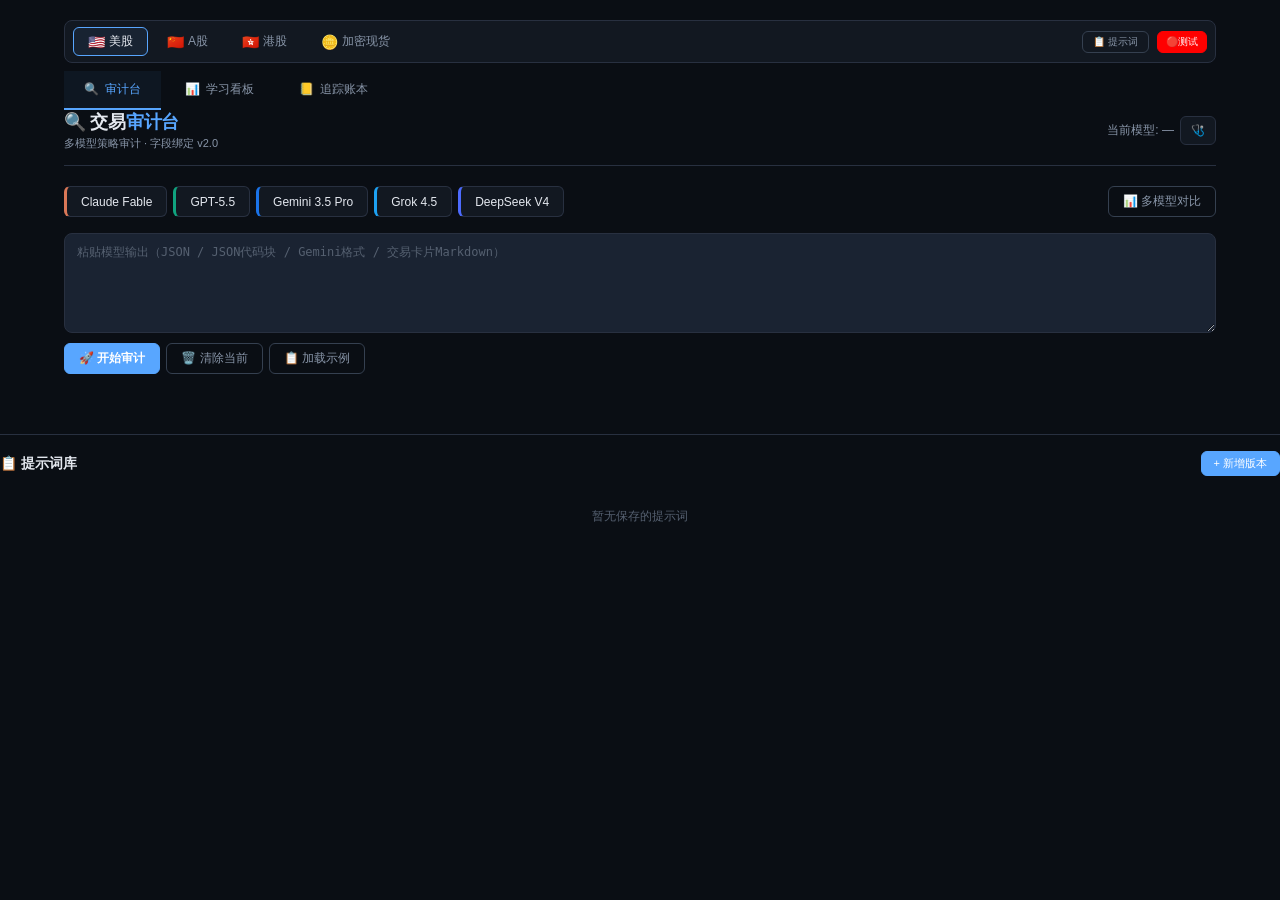
==== audit.html @ 59baca6b "🎉 审计台 v3 — 初始提交" ====
<!DOCTYPE html>
<html lang="zh-CN">
<head>
<meta charset="UTF-8">
<meta name="viewport" content="width=device-width,initial-scale=1.0">
<title>交易审计台 v3</title>
<style>
*{margin:0;padding:0;box-sizing:border-box}
:root{--bg:#0a0e14;--surface:#121821;--surface2:#1a2332;--border:#283040;--border-light:#354050;--text:#e4e8ef;--text-dim:#8895a8;--text-muted:#556070;--accent:#58a6ff;--green:#3fb950;--orange:#d29922;--pink:#f778ba;--red:#f85149;--purple:#bc8cff;--cyan:#39d2c0;--glow:0 0 20px rgba(88,166,255,.08)}
body{font-family:-apple-system,BlinkMacSystemFont,'Segoe UI','Noto Sans',Helvetica,Arial,sans-serif;background:var(--bg);color:var(--text);min-height:100vh}
.app{max-width:1200px;margin:0 auto;padding:20px 24px}
.header{display:flex;justify-content:space-between;align-items:center;margin-bottom:20px;padding-bottom:14px;border-bottom:1px solid var(--border)}
.header h1{font-size:18px;font-weight:700;letter-spacing:-.3px}
.header h1 span{color:var(--accent)}
.header .sub{font-size:11px;color:var(--text-dim);margin-top:2px}
.toolbar{display:flex;gap:6px;flex-wrap:wrap;margin-bottom:16px}
.btn{padding:6px 14px;border-radius:6px;border:1px solid var(--border);background:var(--surface);color:var(--text);font-size:12px;cursor:pointer;font-family:inherit;transition:all .15s;font-weight:500}
.btn:hover{background:var(--surface2);border-color:var(--border-light)}
.btn.active{background:var(--accent);border-color:var(--accent);color:#fff}
.btn:active{transform:scale(0.93);opacity:.7;transition-duration:.03s}
.btn-secondary{background:transparent;border-color:var(--border-light);color:var(--text-dim)}
.btn-secondary:hover{color:var(--text);border-color:var(--text-dim)}
.input-area{margin-bottom:16px}
#jsonInput{width:100%;min-height:100px;padding:10px 12px;background:var(--surface2);border:1px solid var(--border);border-radius:8px;color:var(--text);font-size:12px;font-family:'JetBrains Mono','SF Mono',monospace;resize:vertical;outline:none;transition:border .15s}
#jsonInput:focus{border-color:var(--accent)}
#jsonInput::placeholder{color:var(--text-muted)}
.main-layout{display:grid;grid-template-columns:1fr 280px;gap:16px}
.main-layout > div:first-child{min-width:0}
.stats-grid{display:none;grid-template-columns:repeat(4,1fr);gap:8px;margin-bottom:14px}
.stat-card{background:var(--surface);border:1px solid var(--border);border-radius:8px;padding:10px 12px;text-align:center}
.stat-card .label{font-size:10px;color:var(--text-dim);text-transform:uppercase;letter-spacing:.5px}
.stat-card .value{font-size:24px;font-weight:700;margin-top:2px;letter-spacing:-.5px}
.stat-card .value.green{color:var(--green)}
.stat-card .value.yellow{color:var(--orange)}
.stat-card .value.red{color:var(--red)}
.stat-card .value.blue{color:var(--accent)}
.trades-list{display:flex;flex-direction:column;gap:12px}
.trade-card{background:var(--surface);border:1px solid var(--border);border-radius:10px;overflow:hidden;padding:14px 16px}
.trade-card.pass{border-left:3px solid var(--green)}
.trade-card.warn{border-left:3px solid var(--orange)}
.trade-card.fail{border-left:3px solid var(--red)}
.trade-card.confirmed{box-shadow:0 0 16px rgba(34,197,94,.12)}
.trade-card.rejected{opacity:.35;filter:grayscale(.6)}
.trade-header{display:flex;justify-content:space-between;align-items:center;margin-bottom:10px}
.trade-symbol{font-size:20px;font-weight:700;letter-spacing:-.5px}
.trade-direction{font-size:11px;padding:2px 8px;border-radius:999px;margin-left:8px;font-weight:500}
.trade-direction.long{background:rgba(63,185,80,.15);color:var(--green)}
.trade-direction.short{background:rgba(248,81,73,.12);color:var(--red)}
.trade-verdict{font-size:11px;padding:3px 8px;border-radius:999px;font-weight:600;letter-spacing:.3px}
.trade-verdict.pass{background:rgba(63,185,80,.12);color:var(--green)}
.trade-verdict.warn{background:rgba(210,153,34,.12);color:var(--orange)}
.trade-verdict.fail{background:rgba(248,81,73,.12);color:var(--red)}
.trade-details{display:grid;grid-template-columns:repeat(4,1fr);gap:8px}
.trade-detail-label{font-size:10px;color:var(--text-dim);text-transform:uppercase;letter-spacing:.3px}
.trade-detail-value{font-size:14px;font-weight:600;margin-top:1px}
.trade-checks{margin-top:4px}
.check-row{display:flex;align-items:flex-start;gap:6px;padding:4px 0;font-size:12px;line-height:1.5;border-bottom:1px solid rgba(255,255,255,.03)}
.check-row:last-child{border-bottom:none}
.check-icon{flex-shrink:0;width:16px;text-align:center;font-size:11px}
.check-text{color:var(--text-dim);word-break:break-word}
.check-row.pass .check-text{color:var(--text)}
.check-row.warn .check-text{color:var(--orange)}
.check-row.fail .check-text{color:var(--red)}
.sidebar-card{background:var(--surface);border:1px solid var(--border);border-radius:10px;padding:12px 14px;margin-bottom:12px}
.sidebar-title{font-size:12px;font-weight:600;color:var(--text-dim);margin-bottom:8px}
.portfolio-item{display:flex;justify-content:space-between;padding:4px 0;font-size:12px}
.portfolio-label{color:var(--text-dim)}
.portfolio-value{font-weight:600}
.progress-bar{height:4px;background:var(--surface2);border-radius:2px;overflow:hidden}
.progress-fill{height:100%;border-radius:2px;transition:width .4s}
.progress-fill.green{background:var(--green)}
.progress-fill.yellow{background:var(--orange)}
.progress-fill.red{background:var(--red)}
.save-indicator{padding:12px;background:rgba(255,255,255,.03);border-radius:8px;margin-bottom:12px;border-left:3px solid var(--accent);font-size:13px;display:flex;flex-direction:column;gap:4px}
   Tab + Learning Dashboard Styles v2
   ============================================================ */
.tab-bar{display:flex;gap:0;margin-bottom:16px;border-bottom:1px solid var(--border);background:var(--surface);border-radius:8px 8px 0 0;overflow:hidden}
.tab-btn{padding:10px 20px;font-size:12px;font-weight:500;color:var(--text-dim);background:transparent;border:none;cursor:pointer;transition:all .2s;position:relative;border-bottom:2px solid transparent}
.tab-btn:hover{color:var(--text);background:rgba(255,255,255,.03)}
.tab-btn.active{color:var(--accent);border-bottom-color:var(--accent);background:rgba(88,166,255,.06)}
.tab-btn .icon{margin-right:6px}
.tab-content{display:none;animation:fadeIn .25s ease}
.tab-content.active{display:block}

/* Learning Dashboard v2 — BI Style */
.learn-input-area{background:var(--surface);border:1px solid var(--border);border-radius:10px;padding:14px;margin-bottom:16px}
.learn-input-area .input-header{display:flex;justify-content:space-between;align-items:center;margin-bottom:8px}
.learn-input-area .input-header .title{font-size:13px;font-weight:600;color:var(--accent);display:flex;align-items:center;gap:6px}
.learn-input-area .input-header .title .badge{font-size:9px;background:rgba(88,166,255,.12);color:var(--accent);padding:1px 7px;border-radius:999px}
.learn-input-area textarea{width:100%;padding:10px 12px;background:var(--surface2);border:1px solid var(--border);border-radius:8px;color:var(--text);font-size:12px;line-height:1.6;resize:vertical;min-height:80px;font-family:inherit}
.learn-input-area textarea:focus{outline:none;border-color:var(--accent)}
.learn-input-area .btn-row{display:flex;gap:6px;margin-top:8px;flex-wrap:wrap}

/* BI Dashboard Output */
.learn-output{padding:0}
.bi-market-pulse{display:grid;grid-template-columns:repeat(auto-fit,minmax(140px,1fr));gap:10px;margin-bottom:16px}
.bi-pulse-card{background:var(--surface);border:1px solid var(--border);border-radius:10px;padding:14px 16px;position:relative;overflow:hidden}
.bi-pulse-card .pulse-label{font-size:10px;color:var(--text-dim);text-transform:uppercase;letter-spacing:.5px;margin-bottom:4px}
.bi-pulse-card .pulse-value{font-size:22px;font-weight:700;letter-spacing:-.5px}
.bi-pulse-card .pulse-change{font-size:10px;margin-top:2px;font-weight:500}
.bi-pulse-card .pulse-bar{position:absolute;bottom:0;left:0;height:3px;width:100%;border-radius:0 0 10px 10px}
.bi-pulse-card .pulse-icon{position:absolute;top:10px;right:12px;font-size:20px;opacity:.12}

.bi-section-card{background:var(--surface);border:1px solid var(--border);border-radius:10px;padding:14px 16px;margin-bottom:14px}
.bi-section-card .s-title{font-size:13px;font-weight:600;color:var(--accent);margin-bottom:10px;display:flex;align-items:center;gap:6px}
.bi-section-card .s-title .s-badge{font-size:9px;background:rgba(88,166,255,.12);color:var(--accent);padding:1px 7px;border-radius:999px;font-weight:500}

.bi-full-table{width:100%;border-collapse:collapse;font-size:12px;margin:0}
.bi-full-table th{padding:7px 10px;text-align:left;color:#94A3B8;font-weight:500;font-size:10px;border-bottom:1px solid var(--border)}
.bi-full-table td{padding:7px 10px;border-bottom:1px solid rgba(255,255,255,.03);color:var(--text)}
.bi-full-table tr:hover td{background:rgba(255,255,255,.02)}

.bi-tag{display:inline-block;padding:2px 8px;border-radius:999px;font-size:10px;font-weight:500}
.bi-tag.green{background:rgba(34,197,94,.12);color:#22C55E}
.bi-tag.red{background:rgba(239,68,68,.12);color:#EF4444}
.bi-tag.yellow{background:rgba(210,153,34,.12);color:#d29922}
.bi-tag.blue{background:rgba(88,166,255,.12);color:#58a6ff}
.bi-tag.gray{background:rgba(148,163,184,.12);color:#94A3B8}
.bi-tag.purple{background:rgba(139,92,246,.12);color:#8B5CF6}

.bi-insight{background:var(--surface);border:1px solid var(--border);border-radius:10px;padding:12px 14px;margin:12px 0;border-left:3px solid var(--accent)}
.bi-insight .text{font-size:12px;line-height:1.7;color:#94A3B8}
.bi-insight .text strong{color:#E2E8F0;font-weight:600}

/* Legacy markdown styles for fallback */
.learn-output .md-body{line-height:1.7}
.learn-output .md-body h1{font-size:18px;font-weight:700;margin:20px 0 10px;color:#E2E8F0;padding-bottom:6px;border-bottom:1px solid var(--border)}
.learn-output .md-body h2{font-size:15px;font-weight:700;margin:16px 0 8px;color:#E2E8F0}
.learn-output .md-body h3{font-size:13px;font-weight:600;margin:12px 0 6px;color:#94A3B8}
.learn-output .md-body p{margin:6px 0;font-size:12px;line-height:1.7}
.learn-output .md-body blockquote{border-left:3px solid var(--accent);padding:8px 14px;margin:10px 0;background:rgba(88,166,255,.05);border-radius:0 6px 6px 0;font-size:12px;color:#94A3B8}
.learn-output .md-body code{background:rgba(255,255,255,.06);padding:2px 6px;border-radius:4px;font-size:11px;font-family:'JetBrains Mono',monospace;color:#d29922}
.learn-output .md-body pre{background:rgba(0,0,0,.3);padding:10px 14px;border-radius:8px;overflow-x:auto;margin:8px 0;border:1px solid var(--border)}
.learn-output .md-body hr{border:none;border-top:1px solid var(--border);margin:14px 0}
#comparisonView{display:none}
/* ============================================================
   BI Dashboard Styles
   ============================================================ */
.bi-dashboard{animation:fadeIn .3s ease}
@keyframes fadeIn{from{opacity:0;transform:translateY(8px)}to{opacity:1;transform:translateY(0)}}
.bi-kpi-grid{display:grid;grid-template-columns:repeat(auto-fit,minmax(140px,1fr));gap:8px;margin-bottom:16px}
.bi-kpi-card{background:var(--surface);border:1px solid var(--border);border-radius:8px;padding:12px 14px;overflow:hidden}
.bi-kpi-card .kpi-label{font-size:10px;color:var(--text-dim);text-transform:uppercase;letter-spacing:.5px;margin-bottom:2px}
.bi-kpi-card .kpi-value{font-size:22px;font-weight:700;letter-spacing:-.5px}
.bi-kpi-card .kpi-sub{font-size:10px;color:var(--text-dim);margin-top:2px}
.bi-section{background:var(--surface);border:1px solid var(--border);border-radius:10px;padding:14px 16px;margin-bottom:16px}
.bi-section-title{font-size:13px;font-weight:600;color:var(--accent);margin-bottom:10px;display:flex;align-items:center;gap:6px}
.bi-section-title .badge{font-size:9px;background:rgba(88,166,255,.12);color:var(--accent);padding:1px 7px;border-radius:999px;font-weight:500}
.bi-grid-2{display:grid;grid-template-columns:1fr 1fr;gap:12px}@media(max-width:768px){.bi-grid-2{grid-template-columns:1fr}}
.bi-heatmap table{width:100%;border-collapse:collapse;font-size:11px}
.bi-heatmap td,.bi-heatmap th{padding:5px 8px;text-align:center}
.bi-heatmap th{color:var(--text-dim);font-weight:500;font-size:10px}
.bi-heatmap .cell{padding:6px 4px;border-radius:4px;font-size:12px;font-weight:600;min-width:40px}
.bi-bar{display:flex;align-items:center;gap:6px;margin-bottom:4px}
.bi-bar .label{font-size:11px;min-width:64px;color:var(--text);white-space:nowrap;overflow:hidden;text-overflow:ellipsis}
.bi-bar .track{flex:1;height:16px;background:var(--surface2);border-radius:3px;overflow:hidden}
.bi-bar .fill{height:100%;border-radius:3px;transition:width .6s ease}
.bi-bar .val{font-size:11px;min-width:28px;text-align:right;color:var(--text-dim);font-family:'JetBrains Mono',monospace}
.bi-reco-card{background:var(--surface2);border:1px solid var(--border);border-radius:8px;padding:10px 12px;margin-top:8px}
.bi-reco-card .r-header{display:flex;justify-content:space-between;align-items:center;margin-bottom:6px}
.bi-reco-card .r-sym{font-size:14px;font-weight:700}
 .bi-reco-card .r-verdict{font-size:11px;padding:2px 8px;border-radius:999px;font-weight:500}
/* click feedback */
.btn:active{transform:scale(.95)}
.clickBounce{animation:clickBounce .25s ease}
@keyframes clickBounce{0%{transform:scale(1)}40%{transform:scale(.92)}70%{transform:scale(1.04)}100%{transform:scale(1)}}


/* ===== Market Lane Bar (一级赛道) ===== */
.lane-bar{display:flex;gap:4px;margin-bottom:8px;padding:6px 8px;background:var(--surface);border:1px solid var(--border);border-radius:8px;align-items:center}
.lane-btn{padding:5px 14px;font-size:12px;font-weight:500;color:var(--text-dim);background:transparent;border:1px solid transparent;border-radius:6px;cursor:pointer;transition:all .15s;display:flex;align-items:center;gap:4px}
.lane-btn:hover{color:var(--text);background:rgba(255,255,255,.03);border-color:var(--border-light)}
.lane-btn.active{color:var(--text);background:rgba(88,166,255,.08);border-color:var(--accent)}
.lane-btn .lane-icon{font-size:14px}
.lane-actions{margin-left:auto;display:flex;gap:4px}

/* ===== Prompt Manager Modal ===== */
.modal-overlay{display:none;position:fixed;top:0;left:0;width:100%;height:100%;background:rgba(0,0,0,.6);z-index:1000;align-items:center;justify-content:center}
.modal-overlay.active{display:flex}
.modal-box{background:var(--surface2);border:1px solid var(--border);border-radius:12px;width:700px;max-width:90vw;max-height:80vh;display:flex;flex-direction:column;box-shadow:0 20px 60px rgba(0,0,0,.5)}
.modal-header{display:flex;justify-content:space-between;align-items:center;padding:14px 18px;border-bottom:1px solid var(--border)}
.modal-header h2{font-size:15px;font-weight:700;margin:0}
.modal-close{background:none;border:none;color:var(--text-dim);cursor:pointer;font-size:18px;padding:4px}
.modal-close:hover{color:var(--text)}
.modal-body{padding:14px 18px;overflow-y:auto;flex:1}
.modal-body textarea{width:100%;min-height:200px;background:var(--bg);border:1px solid var(--border);border-radius:8px;color:var(--text);font-size:12px;font-family:'JetBrains Mono',monospace;padding:10px 12px;resize:vertical;outline:none}
.modal-body textarea:focus{border-color:var(--accent)}
.prompt-version-list{list-style:none;padding:0;margin:0}
.prompt-version-list li{display:flex;justify-content:space-between;align-items:center;padding:8px 10px;border-bottom:1px solid var(--border);font-size:12px;cursor:pointer;transition:background .1s}
.prompt-version-list li:hover{background:rgba(255,255,255,.03)}
.prompt-version-list li:last-child{border-bottom:none}
.prompt-version-list .version-tag{font-size:10px;padding:2px 6px;border-radius:4px;background:rgba(88,166,255,.12);color:var(--accent)}
.prompt-version-list .version-date{color:var(--text-dim);font-size:10px}
.prompt-actions{display:flex;gap:6px;margin-top:8px}

</style>
</head>
<body>

<div class="app" id="app">
  <!-- Market Lane Bar (一级赛道) -->
  <div class="lane-bar" id="laneBar">
    <button class="lane-btn active" data-action="switchLane" data-lane="stream_us"><span class="lane-icon">🇺🇸</span>美股</button>
    <button class="lane-btn" data-action="switchLane" data-lane="stream_a"><span class="lane-icon">🇨🇳</span>A股</button>
    <button class="lane-btn" data-action="switchLane" data-lane="stream_hk"><span class="lane-icon">🇭🇰</span>港股</button>
    <button class="lane-btn" data-action="switchLane" data-lane="stream_crypto"><span class="lane-icon">🪙</span>加密现货</button>
    <div class="lane-actions">
      <button class="btn btn-secondary" id="promptBtn" onclick="openPromptManager()" style="font-size:10px;padding:3px 10px">📋 提示词</button>
    </div>
  <button class="btn btn-secondary" onclick="document.body.innerHTML=document.body.innerHTML+'<div style=position:fixed;top:50%;left:50%;background:red;color:white;font-size:40px;padding:40px;z-index:999999>TEST</div>'" style="margin-left:4px;background:red;color:white;border-color:red;font-size:10px;padding:3px 8px">🔴测试</button>
  </div>

  <!-- Tab Bar -->
  <div class="tab-bar" id="tabBar">
    <button class="tab-btn active" data-action="switchTab" data-tab="audit"><span class="icon">🔍</span>审计台</button>
    <button class="tab-btn" data-action="switchTab" data-tab="learning"><span class="icon">📊</span>学习看板</button>
    <button class="tab-btn" data-action="switchTab" data-tab="tracker"><span class="icon">📒</span>追踪账本</button>
  </div>

  <!-- Learning Tab -->
  <div class="tab-content" id="tab-learning">
    <div class="learn-dash">
      <div style="display:flex;justify-content:space-between;align-items:center;margin-bottom:14px">
        <div style="display:flex;align-items:center;gap:10px">
          <h1 style="font-size:16px;font-weight:700;margin:0">📊 全市场学习看板</h1>
          <span class="badge" style="font-size:10px;background:rgba(88,166,255,.12);color:#58a6ff">Prompt A → BI 仪表盘</span>
        </div>
      </div>
      <div class="learn-input-area">
        <div class="input-header">
          <span class="title">✏️ 输入 Prompt A 输出 <span class="badge">Markdown</span></span>
          <div style="display:flex;gap:4px">
            <button class="btn btn-secondary" data-action="learnClear">🗑️ 清空</button>
            <button class="btn btn-secondary" data-action="learnSample">📋 加载示例</button>
            <button class="btn" data-action="learnRender" style="background:var(--accent);border-color:var(--accent);color:#fff;font-weight:600">🎨 渲染看板</button>
          </div>
        </div>
        <textarea id="learnInput" placeholder="在此粘贴 Prompt A 的 BI 仪表盘输出..."></textarea>
      </div>
      <div class="learn-output" id="learnOutput">
        <div style="padding:60px 20px;text-align:center;color:var(--text-dim)">
          <div style="font-size:32px;margin-bottom:10px">📊</div>
          <div style="font-size:13px">粘贴 Prompt A 输出后点「渲染看板」</div>
        </div>
      </div>
    </div>
  </div>

  <!-- Tracker Tab -->
  <div class="tab-content" id="tab-tracker">
    <div style="padding:24px">
      <div style="display:flex;justify-content:space-between;align-items:center;margin-bottom:16px">
        <h2 style="font-size:18px;font-weight:700">📒 交易追踪账本</h2>
        <div style="display:flex;gap:8px;align-items:center">
          <span style="font-size:11px;color:var(--cyan)">每30秒自动检查</span>
          <button class="btn" data-action="trackerRefresh" style="font-size:11px">🔄 刷新检查</button>
        </div>
      </div>
      <div id="trackerContent"></div>
    </div>
  </div>

  <!-- Audit Tab -->
  <div class="tab-content active" id="tab-audit">
    <div class="header">
      <div>
        <h1>🔍 交易<span>审计台</span></h1>
        <div class="sub">多模型策略审计 · 字段绑定 v2.0</div>
      </div>
     <div style="display:flex;gap:6px">
       <span id="activeModel" style="font-size:12px;color:var(--text-dim);padding:6px 0">当前模型: —</span>
        <a href="health.html" style="font-size:11px;padding:4px 10px;border-radius:6px;border:1px solid var(--border);background:var(--surface);color:var(--text);cursor:pointer;text-decoration:none;display:inline-flex;align-items:center;gap:4px">🩺</a>
      </div>
    </div>

    <div class="toolbar" id="modelBar">
      <button class="btn btn-model" data-action="loadModel" data-model="claude" style="border-left:3px solid #D97757">Claude Fable</button>
      <button class="btn btn-model" data-action="loadModel" data-model="gpt" style="border-left:3px solid #10A37F">GPT-5.5</button>
      <button class="btn btn-model" data-action="loadModel" data-model="gemini" style="border-left:3px solid #1A73E8">Gemini 3.5 Pro</button>
      <button class="btn btn-model" data-action="loadModel" data-model="grok" style="border-left:3px solid #1DA1F2">Grok 4.5</button>
      <button class="btn btn-model" data-action="loadModel" data-model="deepseek" style="border-left:3px solid #4D6BFE">DeepSeek V4</button>
      <button class="btn btn-secondary" data-action="comparison" style="margin-left:auto">📊 多模型对比</button>
    </div>

    <div class="input-area">
      <textarea id="jsonInput" placeholder="粘贴模型输出（JSON / JSON代码块 / Gemini格式 / 交易卡片Markdown）" rows="4"></textarea>
      <div style="margin-top:6px;display:flex;gap:6px;flex-wrap:wrap">
        <button class="btn" data-action="audit" style="background:var(--accent);border-color:var(--accent);color:#fff;font-weight:600">🚀 开始审计</button>
        <button class="btn btn-secondary" data-action="clearModel">🗑️ 清除当前</button>
        <button class="btn btn-secondary" data-action="loadSample">📋 加载示例</button>
      </div>
    </div>

    <div class="stats-grid" id="statsGrid">
      <div class="stat-card"><div class="label">交易笔数</div><div class="value blue" id="totalTrades">0</div></div>
      <div class="stat-card"><div class="label">✅ 通过</div><div class="value green" id="passCount">0</div></div>
      <div class="stat-card"><div class="label">⚠️ 存疑</div><div class="value yellow" id="warnCount">0</div></div>
      <div class="stat-card"><div class="label">❌ 违规</div><div class="value red" id="failCount">0</div></div>
    </div>

    <div id="modelAnalysis" style="display:none"></div>

    <div class="main-layout" id="mainContent" style="display:none">
      <div>
        <div style="display:flex;gap:6px;align-items:center;margin-bottom:8px;font-size:11px" id="filterBar">
          <span style="color:#8895a8;font-weight:500">筛选：</span>
          <button class="btn filter-btn active" data-action="setFilter" data-filter="all" style="font-size:10px;padding:3px 10px">全部</button>
          <button class="btn filter-btn" data-action="setFilter" data-filter="confirmed" style="font-size:10px;padding:3px 10px">✅ 已确认</button>
          <button class="btn filter-btn" data-action="setFilter" data-filter="rejected" style="font-size:10px;padding:3px 10px">🔄 已驳回</button>
          <span id="filterSummary" style="margin-left:6px;color:#556070;font-size:10px"></span>
        </div>
        <div id="batchBar" style="display:none;background:rgba(88,166,255,.08);border-radius:6px;padding:6px 10px;margin-bottom:8px;font-size:11px;align-items:center;gap:8px">
          <span id="batchCount">已选 0 笔</span>
          <button class="btn" data-action="batchConfirm" style="font-size:10px;padding:3px 8px;color:var(--green);border-color:var(--green)">✅ 批量确认</button>
          <button class="btn" data-action="batchReject" style="font-size:10px;padding:3px 8px;color:var(--red);border-color:var(--red)">🔄 批量驳回</button>
          <button class="btn btn-secondary" data-action="batchClear" style="font-size:10px;padding:3px 8px">✕ 取消选择</button>
        </div>
        <div class="trades-list" id="tradesList"></div>
      </div>
      <div>
        <div id="marketSnapshot" style="margin-bottom:8px"></div>
        <div class="sidebar-card" id="sidebarPortfolio" style="display:none">
          <div class="sidebar-title">📊 资金组合</div>
          <div id="portfolioContent"></div>
        </div>
        <div class="sidebar-card" id="sidebarRules">
          <div class="sidebar-title">📋 R-10 输出规则</div>
          <pre style="font-size:11px;color:#94A3B8;line-height:1.6;font-family:'JetBrains Mono',monospace;white-space:pre-wrap">每次输出交易机会后，追加一个 ```json 代码块：
{
  "date": "YYYY-MM-DD",
  "portfolio": { "total": 10000, "cash": 0, "same_direction": 0 },
  "trades": [{
    "symbol": "", "direction": "long|short",
    "entry_low": 0, "entry_high": 0, "stop": 0,
    "target1": 0, "target2": 0,
    "claimed_rr": 0, "size_cny": 0,
    "anchors": { "stop": "", "target1": "", "target2": "" },
    "falsification": "",
    "exit_strategy": ""
  }]
}</pre>
        </div>
      </div>
    </div>

    <div id="comparisonView" style="display:none"></div>
  </div>
</div>

<script>
// ============================================================
// 交易审计台 v3 — audit.js
// 模块: Store → Parser → Auditor → Renderer → Snapshot → App
// 原则: 无全局变量(全在 store.state) · 无内联 onclick(事件委托) · 无散落 localStorage · 自动重渲染

// 最优先定义 _pm，确保无论如何都能用
// ============================================================

// ============================================================
// 1. Store — 集中状态管理
// ============================================================
const MODEL_KEYS = ['claude','gpt','gemini','grok','deepseek'];
const MODEL_LABELS = {claude:'Claude Fable',gpt:'GPT-5.5',gemini:'Gemini 3.5 Pro',grok:'Grok 4.5',deepseek:'DeepSeek V4'};
const MODEL_COLORS = {claude:'#D97757',gpt:'#10A37F',gemini:'#1A73E8',grok:'#1DA1F2',deepseek:'#4D6BFE'};

const Store = {
  state: {
    activeModel: null,
    currentData: null,        // {portfolio, trades, _meta}
    models: {},               // {modelId: {input, data, time, version, generated_at}}
    confirms: {},             // {modelId_idx: true/false/null}
    selected: new Set(),      // Set of "modelId_idx" strings
    filter: 'all',            // 'all' | 'confirmed' | 'rejected'
    currentLane: 'stream_us',    // 当前赛道
    tracker: [],              // [{id, symbol, direction, entry_low, entry_high, ...}]
    snapshot: null,           // {symbols: {...}, ts: ...}
    pendingSnapshotTimer: null,
    pendingTrackerTimer: null,
    subscribers: [],           // [{key, fn}]
    prompts: {}              // {lane: [{version, date, content}]}
  },

  _prefix: 'app_',
  _storageKeys: ['confirms', 'models', 'tracker', 'selected'],

  _save(key, val) {
    try { localStorage.setItem(this._prefix + key, JSON.stringify(val)); } catch(e) {}
  },
  _load(key, def) {
    try { const d = localStorage.getItem(this._prefix + key); return d ? JSON.parse(d) : def; } catch(e) { return def; }
  },

  // 从旧版 localStorage 迁移
  _migrateOldKeys() {
    const migrated = {confirms:{}, models:{}, tracker:[]};
    // 迁移模型数据: tradeflow_claude etc.
    MODEL_KEYS.forEach(k => {
      try {
        const old = localStorage.getItem('tradeflow_' + k);
        if (old) {
          const parsed = JSON.parse(old);
          if (parsed && parsed.data) {
            let ver = '', gen = '';
            if (parsed.data._meta) {
              ver = parsed.data._meta.version || '';
              gen = parsed.data._meta.generated_at || '';
            }
            migrated.models[k] = {
              input: parsed.input || '',
              data: parsed.data,
              time: parsed.time || '',
              version: ver,
              generated_at: gen
            };
          }
        }
      } catch(e) {}
    });
    // 迁移确认状态: tradeflow_confirm_claude_0 etc.
    for (let i = 0; i < localStorage.length; i++) {
      const key = localStorage.key(i);
      if (key && key.startsWith('tradeflow_confirm_')) {
        try {
          const val = localStorage.getItem(key);
          const suffix = key.replace('tradeflow_confirm_', '');
          if (val === '1') migrated.confirms[suffix] = true;
          else if (val === '0') migrated.confirms[suffix] = false;
        } catch(e) {}
      }
    }
    // 迁移追踪: tradeflow_tracker
    try {
      const oldTracker = localStorage.getItem('tradeflow_tracker');
      if (oldTracker) {
        const parsed = JSON.parse(oldTracker);
        if (Array.isArray(parsed)) migrated.tracker = parsed;
      }
    } catch(e) {}
    return migrated;
  },

  subscribe(key, fn) {
    this.state.subscribers.push({key, fn});
  },

  _notify(changedKey) {
    this.state.subscribers.forEach(s => {
      if (s.key === changedKey || s.key === '*') s.fn(changedKey, this.state);
    });
  },

  dispatch(action, payload) {
    const s = this.state;
    // 调试：将 action 写入页面
    var dbg = document.getElementById('debugAction');
    if (!dbg) {
      dbg = document.createElement('div');
      dbg.id = 'debugAction';
      dbg.style.cssText = 'position:fixed;bottom:10px;left:10px;background:#000;color:#0f0;padding:4px 8px;font-size:12px;font-family:monospace;z-index:99999;border-radius:4px';
      document.body.appendChild(dbg);
    }
    dbg.textContent = 'action: ' + action;
switch (action) {
      case 'SET_MODEL': {
        s.activeModel = payload;
        s.filter = 'all';
        s.selected = new Set();
        this._notify('activeModel');
        break;
      }
      case 'SET_DATA': {
        s.currentData = payload;
        this._notify('currentData');
        break;
      }
      case 'SAVE_MODEL': {
        const {id, input, data} = payload;
        const now = new Date();
        const ts = String(now.getHours()).padStart(2,'0') + ':' + String(now.getMinutes()).padStart(2,'0');
        let ver = '', gen = '';
        if (data && data._meta) {
          ver = data._meta.version || '';
          gen = data._meta.generated_at || '';
        }
        s.models[id] = {input, data, time: ts, version: ver, generated_at: gen};
        this._save(s.currentLane + '_models', s.models);
        this._notify('models');
        break;
      }
      case 'CLEAR_MODEL': {
        const id = payload;
        delete s.models[id];
        this._save('models', s.models);
        this._notify('models');
        break;
      }
      case 'CONFIRM_TRADE': {
        const {key, value} = payload; // key = "modelId_idx", value = true/false/null
        if (value === null) delete s.confirms[key];
        else s.confirms[key] = value;
        this._save('confirms', s.confirms);
        this._notify('confirms');
        break;
      }
      case 'SET_FILTER': {
        s.filter = payload;
        this._notify('filter');
        break;
      }
      case 'SELECT_TRADE': {
        const {key, multi} = payload;
        if (multi) {
          if (s.selected.has(key)) s.selected.delete(key);
          else s.selected.add(key);
        } else {
          s.selected = new Set([key]);
        }
        this._notify('selected');
        break;
      }
      case 'SELECT_ALL': {
        s.selected = new Set(payload);
        this._notify('selected');
        break;
      }
      case 'CLEAR_SELECTION': {
        s.selected = new Set();
        this._notify('selected');
        break;
      }
      case 'BATCH_CONFIRM': {
        const {keys, value} = payload;
        keys.forEach(k => {
          if (value === null) delete s.confirms[k];
          else s.confirms[k] = value;
        });
        s.selected = new Set();
        this._save('confirms', s.confirms);
        this._notify('confirms');
        this._notify('selected');
        break;
      }
      case 'ADD_TRACKER': {
        const items = Array.isArray(payload) ? payload : [payload];
        items.forEach(item => {
          if (!s.tracker.find(t => t.id === item.id)) {
            s.tracker.push({...item, tracked_at: new Date().toISOString()});
          }
        });
        this._save('tracker', s.tracker);
        this._notify('tracker');
        break;
      }
      case 'REMOVE_TRACKER': {
        s.tracker = s.tracker.filter(t => t.id !== payload);
        this._save('tracker', s.tracker);
        this._notify('tracker');
        break;
      }
      case 'CLEAR_TRACKER': {
        s.tracker = [];
        this._save('tracker', []);
        this._notify('tracker');
        break;
      }
      case 'SET_SNAPSHOT': {
        s.snapshot = payload;
        this._notify('snapshot');
        break;
      }
    }
  },

  init() {
    // 加载新格式数据
    this.state.models = this._load('models', {});
    this.state.confirms = this._load('confirms', {});
    this.state.tracker = this._load('tracker', []);
    const sel = this._load(this.state.currentLane + '_selected', []);
    this.state.selected = new Set(sel);
    try {
      var p = JSON.parse(localStorage.getItem('app_prompts'));
      if (p) this.state.prompts = p;
    } catch(e) {}

    // 检查是否有旧版数据需要迁移
    const hasNew = Object.keys(this.state.models).length > 0;
    if (!hasNew) {
      const old = this._migrateOldKeys();
      if (Object.keys(old.models).length > 0 || Object.keys(old.confirms).length > 0) {
        this.state.models = old.models;
        this.state.confirms = old.confirms;
        this.state.tracker = old.tracker;
        this._save('models', old.models);
        this._save('confirms', old.confirms);
        this._save('tracker', old.tracker);
        // 清理旧键
        MODEL_KEYS.forEach(k => { try { localStorage.removeItem('tradeflow_' + k); } catch(e) {} });
        for (let i = localStorage.length - 1; i >= 0; i--) {
          const k = localStorage.key(i);
          if (k && k.startsWith('tradeflow_confirm_')) try { localStorage.removeItem(k); } catch(e) {}
        }
        try { localStorage.removeItem('tradeflow_tracker'); } catch(e) {}
      }
    }
  },

  getModelTrades(modelId) {
    const m = this.state.models[modelId];
    if (!m || !m.data) return null;
    let d = m.data;
    let depth = 0;
    while (d && d.data && d.data.portfolio && !d.portfolio && depth < 3) {
      d = d.data;
      depth++;
    }
    return d;
  },

  getConfirmKey(modelId, idx) {
    return modelId + '_' + idx;
  },

  getConfirm(modelId, idx) {
    const key = this.getConfirmKey(modelId, idx);
    return this.state.confirms[key] !== undefined ? this.state.confirms[key] : null;
  },

  getSelectedData() {
    return Array.from(this.state.selected);
  },

  switchLane(lane) {
    if (lane === this.state.currentLane) return;
    this.state.currentLane = lane;
    this.state.selected = new Set();
    this.state.models = this._load(lane + '_models', {});
    this.state.confirms = this._load(lane + '_confirms', {});
    this.state.tracker = this._load(lane + '_tracker', []);
    const sel = this._load(lane + '_selected', []);
    this.state.selected = new Set(sel);
    this.state.filter = 'all';
    this.state.activeModel = null;
    this.state.currentData = null;
    this._notify('currentLane');
  },

  savePrompts(lane, version, content) {
    if (!this.state.prompts) this.state.prompts = {};
    const prompts = this.state.prompts;
    if (!prompts[lane]) prompts[lane] = [];
    prompts[lane].push({
      version: version,
      date: new Date().toISOString().slice(0, 19).replace('T', ' '),
      content: content
    });
    try { localStorage.setItem('app_prompts', JSON.stringify(prompts)); } catch(e) {}
    this._notify('prompts');
  },

  updatePrompt(lane, idx, version, content) {
    if (!this.state.prompts || !this.state.prompts[lane]) return;
    if (idx < 0 || idx >= this.state.prompts[lane].length) return;
    this.state.prompts[lane][idx].version = version;
    this.state.prompts[lane][idx].content = content;
    this.state.prompts[lane][idx].date = new Date().toISOString().slice(0, 19).replace('T', ' ');
    try { localStorage.setItem('app_prompts', JSON.stringify(this.state.prompts)); } catch(e) {}
    this._notify('prompts');
  },

  deletePrompt(lane, idx) {
    if (!this.state.prompts || !this.state.prompts[lane]) return;
    if (idx < 0 || idx >= this.state.prompts[lane].length) return;
    this.state.prompts[lane].splice(idx, 1);
    try { localStorage.setItem('app_prompts', JSON.stringify(this.state.prompts)); } catch(e) {}
    this._notify('prompts');
  },

  getPrompts(lane) {
    if (!this.state.prompts) this.state.prompts = {};
    return this.state.prompts[lane] || [];
  }
};

// ============================================================
// 2. Parser — 多格式解析器
// ============================================================
const Parser = {
  parseRR(r) {
    const n = parseFloat(r);
    return Number.isFinite(n) ? n : 0;
  },

  tryNormalize(raw) {
    const trimmed = raw.trim();
    // 尝试直接解析 JSON
    try {
      const parsed = JSON.parse(trimmed);
      const pm = parsed._meta;
      let d = parsed;
      if (parsed.data && parsed.data.portfolio && !parsed.portfolio) d = parsed.data;
      if (pm) d._meta = pm;
      if (d.portfolio && d.trades) return d;
    } catch(e) {}

    // 尝试提取 ```json 代码块
    const jm = trimmed.match(/```json\s*([\s\S]*?)```/);
    if (jm) {
      try {
        const parsed = JSON.parse(jm[1].trim());
        const pm = parsed._meta;
        let d = parsed;
        if (parsed.data && parsed.data.portfolio && !parsed.portfolio) d = parsed.data;
        if (pm) d._meta = pm;
        if (d.portfolio && d.trades) return d;
      } catch(e) {}
    }

    // 尝试 Gemini 格式
    try {
      const parsed = JSON.parse(trimmed);
      if (parsed.part_3 && parsed.part_4) return this.convertGemini(parsed);
    } catch(e) {}

    // 纯 trades 数组
    try {
      const parsed = JSON.parse(trimmed);
      const pm2 = parsed._meta;
      if (parsed.trades && parsed.trades.length > 0) {
        if (pm2) parsed._meta = pm2;
        return parsed;
      }
    } catch(e) {}

    // 文本解析
    const textRes = this.parseText(trimmed);
    if (textRes && textRes.trades && textRes.trades.length > 0) return textRes;

    return null;
  },

  convertGemini(g) {
    const ps = (g.part_4 && g.part_4.portfolio_snapshot) || {};
    const eats = [];
    const deep = (g.part_3 && g.part_3.deep_analysis) || [];
    for (let i = 0; i < deep.length; i++) {
      const a = deep[i];
      const name = a.asset_name || '';
      const pm = name.match(/\(([^)]+)\)/);
      const jr = (a.debate && a.debate.judgment_and_risk) || {};
      const bear = (a.debate && a.debate.bear_evidence) || [];
      const et = a.exit_table || [];
      const s = jr.setup || '';
      const gp = function(k) {
        const r = new RegExp(k + '[：:]\\s*\\$?([\\d,]+(?:\\.\\d+)?)');
        const x = s.match(r);
        return x ? +x[1].replace(/,/g, '') : 0;
      };
      const dir = (jr.direction || '').indexOf('做空') >= 0 ? 'short' : 'long';
      eats.push({
        symbol: pm ? pm[1] : name,
        direction: dir,
        entry_low: gp('入场位'),
        entry_high: gp('入场位'),
        stop: gp('止损位'),
        target1: gp('目标1'),
        target2: gp('目标2'),
        claimed_rr: +(jr.risk_reward_ratio || '0').replace(/[^\d.]/g, '') || 0,
        size_cny: +((jr.allocated_capital_yuan || '').match(/([\d,]+)/) || [0, 0])[1].replace(/,/g, '') || 0,
        anchors: { stop: (a.mftr && a.mftr.risk_control || '').substring(0, 100), target1: '', target2: '' },
        falsification: (bear[0] || '') + '；' + (bear[1] || '') || '未提供',
        exit_strategy: et.map(r => r.action + ' ' + r.price + ' ' + (r.execution || '')).join('；') || '未提供'
      });
    }
    return { portfolio: { total: ps.total_assets_yuan || 10000, cash: ps.cash_yuan || 7000 }, trades: eats };
  },

  parseText(text) {
    const lines = text.split('\n');
    const trades = [];
    let current = null;
    let inBox = false;

    function bt() { return {win_rate:0, avg_return:0, max_drawdown:0, sharpe:0, annualized:0, total_trades:0, period:'', source:''}; }
    function nt() { return {entry_low:0, entry_high:0, stop:0, target1:0, target2:0, claimed_rr:0, size_cny:0, anchors:{stop:'', target1:'', target2:''}, falsification:'', exit_strategy:'', backtest:bt(), direction:'long', symbol:''}; }
    function ft() { if (current && (current.entry_low || current.stop || current.target1 || current.symbol)) { trades.push(current); } current = null; inBox = false; }

    for (let i = 0; i < lines.length; i++) {
      const line = lines[i].trim();
      if (!line) continue;
      const isBoxStart = line.charCodeAt(0) === 0x250c;
      const isBoxEnd = line.charCodeAt(0) === 0x2514;
      const isStarLine = line.indexOf('⭐') >= 0;

      if (isBoxStart) { inBox = true; if (!current) current = nt(); continue; }
      if (isBoxEnd) { ft(); continue; }

      if (isStarLine && !inBox) {
        ft();
        current = nt();
        const clean = line.replace(/[\u{1f000}-\u{1ffff}\u2600-\u2bff\ufe00-\ufe0f\u2700-\u27bf]/gu, '').trim();
        const parts = clean.split(/[\u2014\u2013\u2012-]/);
        if (parts.length > 0) {
          let sym = parts[0].trim();
          const pm = sym.match(/\(([^)]+)\)/);
          if (pm) sym = pm[1];
          current.symbol = sym;
        }
        current.direction = line.indexOf('做空') >= 0 ? 'short' : 'long';
        continue;
      }

      if (inBox && current) {
        const cl = line.replace(/^[│┃]\s*/, '');
        if (!current.entry_low && (cl.indexOf('买入') >= 0 || cl.indexOf('做空') >= 0 || cl.indexOf('观察区间') >= 0)) {
          const em = cl.match(/[\$\u00a5]\s*([\d,]+(?:\.\d+)?)\s*(?:[-\u2013\u2014\uff5eto]+\s*[\$\u00a5]?\s*([\d,]+(?:\.\d+)?))?/);
          if (em) { current.entry_low = +em[1].replace(/,/g, ''); current.entry_high = em[2] ? +em[2].replace(/,/g, '') : current.entry_low; }
        }
        const stopM = cl.match(/止损[：:]\s*[\$\u00a5]?\s*([\d,]+(?:\.\d+)?)/);
        if (stopM) current.stop = +stopM[1].replace(/,/g, '');
        const t1M = cl.match(/目标1[：:]\s*[\$\u00a5]?\s*([\d,]+(?:\.\d+)?)/);
        if (t1M) current.target1 = +t1M[1].replace(/,/g, '');
        const t2M = cl.match(/目标2[：:]\s*[\$\u00a5]?\s*([\d,]+(?:\.\d+)?)/);
        if (t2M) current.target2 = +t2M[1].replace(/,/g, '');
        const rrM = cl.match(/盈亏比[：:]\s*([\d.]+)/);
        if (rrM) current.claimed_rr = +rrM[1];
        const sizeM = cl.match(/仓位[：:]\s*([\d,]+)\s*元/);
        if (sizeM) current.size_cny = +sizeM[1].replace(/,/g, '');
        const falM = cl.match(/证伪条件[：:]\s*(.+)/);
        if (falM) current.falsification = falM[1].replace(/[│┃].*$/, '').trim().substring(0, 100);
        const exitM = cl.match(/离场[策略逻辑][：:]\s*(.+)/);
        if (exitM) current.exit_strategy = exitM[1].replace(/[│┃].*$/, '').trim().substring(0, 100);
      }
    }
    if (current && (current.entry_low || current.stop || current.target1 || current.symbol)) { trades.push(current); }

    for (let j = 0; j < trades.length; j++) {
      const t = trades[j];
      if (!t.symbol) t.symbol = 'UNKNOWN';
      if (!t.anchors || typeof t.anchors !== 'object') t.anchors = {stop:'文本解析：技术位设定', target1:'', target2:''};
      if (!t.falsification) t.falsification = '文本解析：未提供';
      if (!t.exit_strategy) t.exit_strategy = '文本解析：未提供';
      if (!t.size_cny) t.size_cny = 1000;
    }
    return trades.length > 0 ? { portfolio: { total: 10000, cash: 7000 }, trades: trades } : null;
  }
};

// ============================================================
// 3. Auditor — 交易审计逻辑
// ============================================================
const Auditor = {
  auditTrade(t, total) {
    let verdict = 'pass';
    const checks = [];
    const d = (t.direction || '').toLowerCase();
    const isLong = d === 'long' || d === 'buy';
    const isShort = d === 'short' || d === 'sell';
    const eM = (parseFloat(t.entry_low || 0) + parseFloat(t.entry_high || 0)) / 2;
    const sP = parseFloat(t.stop || 0);
    const t1 = parseFloat(t.target1 || 0);

    // 1. 方向与价位一致
    if (isLong && sP && t1) {
      if (sP >= eM || t1 <= eM) { checks.push({status:'fail',text:'❌ 方向与价位矛盾'}); verdict='fail'; }
      else checks.push({status:'pass',text:'方向与价位一致 ✅'});
    } else if (isShort && sP && t1) {
      if (sP <= eM || t1 >= eM) { checks.push({status:'fail',text:'❌ 方向与价位矛盾'}); verdict='fail'; }
      else checks.push({status:'pass',text:'方向与价位一致 ✅'});
    }

    // 2. 止损锚定
    const anchorStop = t.anchors && t.anchors.stop;
    if (!anchorStop) { checks.push({status:'fail',text:'止损未锚定 — 未说明止损位的技术依据'}); if (verdict==='pass') verdict='warn'; }
    else checks.push({status:'pass',text:'止损锚定：' + anchorStop});

    // 3. 目标1锚定
    const anchorT1 = t.anchors && t.anchors.target1;
    if (!anchorT1) { checks.push({status:'warn',text:'目标 1 未锚定 — 建议说明目标位依据'}); if (verdict==='pass') verdict='warn'; }
    else checks.push({status:'pass',text:'目标 1 锚定：' + anchorT1});

    // 4. 盈亏比
    const rr = Parser.parseRR(t.claimed_rr);
    if (rr < 1.5) { checks.push({status:'warn',text:'盈亏比偏低（'+rr.toFixed(1)+':1）— 建议 ≥ 1.5:1'}); if (verdict==='pass') verdict='warn'; }
    else if (rr >= 3) checks.push({status:'pass',text:'盈亏比优秀（'+rr.toFixed(1)+':1）'});
    else checks.push({status:'pass',text:'盈亏比合理（'+rr.toFixed(1)+':1）'});

    // 5. 证伪条件
    if (!t.falsification) { checks.push({status:'fail',text:'未提供证伪条件 — 什么情况证明判断错误？'}); verdict='fail'; }
    else {
      const fSub = t.falsification.substring(0, 40);
      checks.push({status:'pass',text:'证伪条件已定义：'+fSub+(t.falsification.length>40?'...':'')});
    }

    // 6. 仓位大小
    const size = parseFloat(t.size_cny) || 0;
    const pct = total > 0 ? (size / total * 100) : 0;
    if (pct > 30) { checks.push({status:'fail',text:'仓位过重（'+pct.toFixed(0)+'%）— 单笔不超过总资金 30%'}); verdict='fail'; }
    else if (pct > 20) { checks.push({status:'warn',text:'仓位偏高（'+pct.toFixed(0)+'%）— 建议控制在 20% 以内'}); if (verdict==='pass') verdict='warn'; }
    else checks.push({status:'pass',text:'仓位合理（'+pct.toFixed(0)+'%）'});

    // 7. 入场区间宽度
    const spread = t.entry_low ? ((t.entry_high - t.entry_low) / t.entry_low * 100) : 0;
    if (spread > 2) { checks.push({status:'warn',text:'入场区间偏宽（'+spread.toFixed(1)+'%）— 建议缩窄区间'}); if (verdict==='pass') verdict='warn'; }
    else checks.push({status:'pass',text:'入场区间合理（'+spread.toFixed(1)+'%）'});

    // 8. 离场逻辑
    if (!t.exit_strategy || t.exit_strategy.trim().length < 10) { checks.push({status:'fail',text:'未提供离场逻辑 — 只有止损/目标价不够，需说明何时以及如何离场'}); verdict='fail'; }
    else {
      const eSub = t.exit_strategy.substring(0, 50);
      checks.push({status:'pass',text:'离场逻辑已明确定义：'+eSub+(t.exit_strategy.length>50?'...':'')});
    }

    // 9. 回测参考
    if (t.backtest && t.backtest.total_trades > 0) {
      const btd = t.backtest;
      const btWarn = [];
      if (btd.sharpe && btd.sharpe > 3) btWarn.push('Sharp>3偏高');
      if (btd.max_drawdown && btd.max_drawdown < -20) btWarn.push('回撤>20%');
      if (btd.annualized && btd.annualized > 100) btWarn.push('年化>100%过于乐观');
      const btStr = '胜率' + (btd.win_rate || '?') + '% | 年化' + (btd.annualized || '?') + '% | 最大回撤' + (btd.max_drawdown || '?') + '% | Sharp' + (btd.sharpe || '?') + ' | ' + (btd.total_trades || 0) + '笔 | ' + (btd.period || '') + ' | 来源:' + (btd.source || '未标注');
      if (btWarn.length > 0) { checks.push({status:'warn',text:'📊 回测参考：'+btStr+'（⚠️ '+btWarn.join('、')+'）'}); if (verdict==='pass') verdict='warn'; }
      else checks.push({status:'pass',text:'📊 回测参考：'+btStr});
    } else if (t.backtest && t.backtest.total_trades === 0) {
      checks.push({status:'warn',text:'📊 回测数据为空（total_trades=0）'});
    }

    // 10. 14字段完整性
    const reqFields = ['symbol','direction','entry_low','entry_high','stop','target1','target2','claimed_rr','size_cny'];
    const missing = [];
    reqFields.forEach(f => { const v = t[f]; if (v === undefined || v === null || v === '' || v === 0) missing.push(f); });
    const anchorFields = [];
    if (!t.anchors || !t.anchors.stop) anchorFields.push('锚定:stop');
    if (!t.anchors || !t.anchors.target1) anchorFields.push('锚定:target1');
    if (!t.anchors || !t.anchors.target2) anchorFields.push('锚定:target2');
    if (!t.falsification || t.falsification.trim().length < 2) anchorFields.push('证伪条件');
    if (!t.exit_strategy || t.exit_strategy.trim().length < 2) anchorFields.push('离场策略');
    const allMiss = missing.concat(anchorFields);
    if (allMiss.length > 0) {
      checks.push({status:'warn',text:'⚠️ 数据不完整 — 缺少: '+allMiss.join('、')});
      if (verdict === 'pass') verdict = 'warn';
    } else {
      checks.push({status:'pass',text:'✅ 14字段完整性 — 全部字段已填充'});
    }

    return {verdict, checks};
  },

  auditAll(trades, total) {
    return trades.map((t, i) => {
      const r = this.auditTrade(t, total);
      return {index: i, original: t, verdict: r.verdict, checks: r.checks};
    });
  }
};

// ============================================================
// 4. Renderer — 所有 UI 渲染
// ============================================================
const Renderer = {
  esc(s) { return (s||'').toString().replace(/</g,'&lt;').replace(/>/g,'&gt;'); },

  // ----- 交易卡片渲染 -----
  renderTrades(modelId, trades, audited, total) {
    const s = Store.state;
    let html = '';
    const filter = s.filter;
    const MAX_RENDER = 200;
    const displayTrades = trades.length > MAX_RENDER ? trades.slice(0, MAX_RENDER) : trades;

    displayTrades.forEach((t, i) => {
      const r = audited[i];
      const confirmVal = Store.getConfirm(modelId, i);
      const selectedKey = modelId + '_' + i;
      const isSelected = s.selected.has(selectedKey);

      // 筛选
      if (filter === 'confirmed' && confirmVal !== true) return;
      if (filter === 'rejected' && confirmVal !== false) return;

      const direction = t.direction === 'long' ? '做多' : '做空';
      const cls = r.verdict;
      const entry = '$' + (t.entry_low || 0).toLocaleString() + ' – $' + (t.entry_high || 0).toLocaleString();
      const stop = '$' + (t.stop || 0).toLocaleString();
      const t1 = t.target1 ? '$' + t.target1.toLocaleString() : '—';
      const t2 = t.target2 ? '$' + t.target2.toLocaleString() : '—';
      const size = (t.size_cny || 0).toLocaleString() + ' 元';
      const exitHtml = this.esc(t.exit_strategy || "未定义");

      const borderColor = confirmVal === true ? 'var(--green)' : (confirmVal === false ? 'var(--red)' : '');
      const confirmClass = confirmVal === true ? ' confirmed' : (confirmVal === false ? ' rejected' : '');
      const boxShadow = confirmVal === true ? '0 0 16px rgba(34,197,94,.12)' : (confirmVal === false ? 'none' : '');
            html += '<div class="trade-card ' + cls + confirmClass + '"' +
        ' style="' +
        (borderColor ? 'border-left:3px solid ' + borderColor + ';' : '') +
        (boxShadow !== 'none' ? 'box-shadow:' + boxShadow + ';' : '') +
        (confirmVal === false ? 'opacity:0.35;filter:grayscale(.6);' : '') +
        '">';

      // 头部: 复选框 + 品种 + 方向 + 判定 + 人工确认状态
      html += '<div class="trade-header">';
      html += '<div style="display:flex;align-items:center;gap:8px">';
      html += '<input type="checkbox" class="trade-select" data-key="' + selectedKey + '" ' + (isSelected ? 'checked' : '') + ' style="width:14px;height:14px;cursor:pointer">';
      html += '<span class="trade-symbol">' + this.esc(t && t.symbol || '标的 #' + (i + 1)) + '</span>';
      html += '<span class="trade-direction ' + t.direction + '">' + direction + '</span>';
      html += '<span style="font-size:13px;color:#64748B;margin-left:4px">' + this.esc(t.strategy || '') + '</span>';
      html += '</div>';
      html += '<span class="trade-verdict ' + cls + '">' + (cls==='pass'?'✅ 通过':cls==='warn'?'⚠️ 存疑':'❌ 违规') + '</span>';
      html += '</div>';

      // 详情
      html += '<div class="trade-details">';
      html += '<div><div class="trade-detail-label">入场区间</div><div class="trade-detail-value">' + entry + '</div></div>';
      html += '<div><div class="trade-detail-label">止损</div><div class="trade-detail-value">' + stop + '</div></div>';
      html += '<div><div class="trade-detail-label">目标 1 / 2</div><div class="trade-detail-value">' + t1 + ' / ' + t2 + '</div></div>';
      html += '<div><div class="trade-detail-label">仓位</div><div class="trade-detail-value">' + size + '</div></div>';
      html += '</div>';

      // 离场策略
      html += '<div style="margin-top:12px;margin-bottom:4px;font-size:12px;color:#64748B;font-weight:500">🗺️ 离场策略</div>';
      html += '<div style="font-size:13px;color:#94A3B8;background:rgba(255,255,255,0.02);padding:10px 14px;border-radius:8px;border:1px solid rgba(255,255,255,0.04);margin-bottom:12px">' + exitHtml + '</div>';

      // 回测
      const btBg = t.backtest;
      if (btBg && btBg.total_trades > 0) {
        html += '<div style="margin-top:10px;padding:8px 12px;background:rgba(88,166,255,0.06);border-radius:8px;border:1px solid rgba(88,166,255,0.15)">';
        html += '<div style="font-size:11px;color:#58a6ff;font-weight:500;margin-bottom:4px">📊 回测参考</div>';
        html += '<div style="display:flex;gap:14px;flex-wrap:wrap;font-size:12px;color:#94A3B8">';
        html += '<span>胜率 ' + (btBg.win_rate || '?') + '%</span>';
        html += '<span>年化 ' + (btBg.annualized || '?') + '%</span>';
        html += '<span>最大回撤 ' + (btBg.max_drawdown || '?') + '%</span>';
        html += '<span>Sharp ' + (btBg.sharpe || '?') + '</span>';
        html += '<span>' + (btBg.total_trades || 0) + '笔</span>';
        html += '<span>' + (btBg.period || '') + '</span></div>';
        html += '<div style="font-size:10px;color:#475569;margin-top:3px">来源: ' + (btBg.source || '未标注') + '</div></div>';
      }

      // 检查项
      html += '<div class="trade-checks">';
      r.checks.forEach(c => {
        const icon = c.status === 'pass' ? '✅' : (c.status === 'warn' ? '⚠️' : '❌');
        html += '<div class="check-row ' + c.status + '"><span class="check-icon">' + icon + '</span><span class="check-text">' + this.esc(c.text) + '</span></div>';
      });
      html += '</div>';

      // 操作按钮
      html += '<div style="display:flex;gap:6px;align-items:center;margin-top:10px;padding-top:10px;border-top:1px solid rgba(255,255,255,.05)">';
      html += '<button class="btn confirm-btn" data-action="confirmTrade" data-idx="' + i + '" data-value="true" style="border-color:var(--green);color:var(--green);font-size:11px;padding:4px 10px">✅ 人工确认</button>';
      html += '<button class="btn confirm-btn" data-action="confirmTrade" data-idx="' + i + '" data-value="false" style="border-color:var(--red);color:var(--red);font-size:11px;padding:4px 10px">🔄 驳回</button>';
      html += '<button class="btn confirm-btn" data-action="confirmTrade" data-idx="' + i + '" data-value="null" style="border-color:var(--text-muted);color:var(--text-dim);font-size:11px;padding:4px 10px">↩ 撤销</button>';
      html += '<span class="confirm-status" data-idx="' + i + '" style="font-size:11px;color:var(--text-dim);margin-left:4px;font-weight:500">' +
        (confirmVal === true ? '✅ 已确认' : confirmVal === false ? '🔄 已驳回' : '') + '</span>';
      // 追踪
      const tracked = Store.state.tracker.find(tx => tx.id === (modelId + '_' + i));
      html += '<button class="btn confirm-btn" data-action="trackTrade" data-idx="' + i + '" style="margin-left:auto;font-size:10px;padding:4px 8px;border-color:var(--cyan);color:var(--cyan)">' +
        (tracked ? '📒 已追踪' : '📒 追踪此交易') + '</button>';
      html += '</div>';

      html += '</div>';
    });

    if (trades.length > MAX_RENDER) {
      html += '<div style="text-align:center;padding:12px;color:var(--text-dim);font-size:11px;background:var(--surface);border-radius:8px;margin-top:8px">显示前 ' + MAX_RENDER + ' / ' + trades.length + ' 笔交易，更多请分模型查看</div>';
    }
    return html || '<div style="text-align:center;padding:40px;color:var(--text-dim);font-size:13px">没有匹配的交易</div>';
  },

  // ----- 统计面板 -----
  renderStats(audited) {
    let nPass = 0, nWarn = 0, nFail = 0;
    audited.forEach(r => { if (r.verdict === 'pass') nPass++; else if (r.verdict === 'warn') nWarn++; else nFail++; });
    return { total: audited.length, pass: nPass, warn: nWarn, fail: nFail };
  },

  // ----- 筛选摘要 -----
  renderFilterSummary(trades, audited, modelId) {
    const s = Store.state;
    const total = trades.length;
    const confirmed = trades.filter((_, i) => Store.getConfirm(modelId, i) === true).length;
    const rejected = trades.filter((_, i) => Store.getConfirm(modelId, i) === false).length;
    const pending = total - confirmed - rejected;
    return { total, confirmed, rejected, pending };
  },

  // ----- 组合信息 -----
  renderPortfolio(pf) {
    if (!pf) return '';
    const used = pf.total - (pf.cash || 0);
    const usedPct = used / pf.total * 100;
    const fillClass = usedPct > 70 ? 'red' : (usedPct > 50 ? 'yellow' : 'green');
    const barW = Math.min(usedPct, 100);
    return '<div class="portfolio-item"><span class="portfolio-label">总本金</span><span class="portfolio-value">¥' + (pf.total || 0).toLocaleString() + '</span></div>' +
      '<div class="portfolio-item"><span class="portfolio-label">可用现金</span><span class="portfolio-value">¥' + (pf.cash || 0).toLocaleString() + '</span></div>' +
      '<div class="portfolio-item"><span class="portfolio-label">已使用</span><span class="portfolio-value">¥' + used.toLocaleString() + ' (' + usedPct.toFixed(0) + '%)</span></div>' +
      '<div style="margin-top:4px"><div class="progress-bar"><div class="progress-fill ' + fillClass + '" style="width:' + barW + '%"></div></div></div>' +
      '<div class="portfolio-item" style="margin-top:12px"><span class="portfolio-label">同向持仓数</span><span class="portfolio-value">' + (pf.same_direction || 0) + ' 笔</span></div>' +
      '<div class="portfolio-item"><span class="portfolio-label">同向持仓上限</span><span class="portfolio-value">' + ((pf.same_direction || 0) * 20) + '%</span></div>';
  },

  // ----- 完整渲染入口 -----
  render(modelId) {
    const data = Store.getModelTrades(modelId);
    if (!data) return;
    if (!data.trades || !Array.isArray(data.trades)) {
      document.getElementById('tradesList').innerHTML = '<div style="text-align:center;padding:40px;color:var(--text-dim);font-size:13px">数据格式异常，无法渲染</div>';
      return;
    }
    const total = (data.portfolio && data.portfolio.total) || 10000;
    const trades = data.trades || [];
    const audited = Auditor.auditAll(trades, total);
    const stats = this.renderStats(audited);

    // 更新统计
    document.getElementById('statsGrid').style.display = 'grid';
    document.getElementById('totalTrades').textContent = trades.length;
    document.getElementById('passCount').textContent = stats.pass;
    document.getElementById('warnCount').textContent = stats.warn;
    document.getElementById('failCount').textContent = stats.fail;

    // 显示主区域
    document.getElementById('mainContent').style.display = 'grid';
    document.getElementById('comparisonView').style.display = 'none';
    document.getElementById('modelAnalysis').style.display = 'block';

    // 渲染交易列表
    const listEl = document.getElementById('tradesList');
    listEl.innerHTML = this.renderTrades(modelId, trades, audited, total);

    // 更新筛选摘要
    this.updateFilterUI(modelId, trades, audited);

    // 更新批量操作栏
    this.updateBatchBar();

    // 组合信息
    if (data.portfolio) {
      document.getElementById('sidebarPortfolio').style.display = 'block';
      document.getElementById('portfolioContent').innerHTML = this.renderPortfolio(data.portfolio);
    }
  },

  // ----- 筛选 UI 更新 -----
  updateFilterUI(modelId, trades, audited) {
    const summary = this.renderFilterSummary(trades, audited, modelId);
    document.getElementById('filterSummary').textContent =
      '共 ' + summary.total + ' 笔 · ✅已确认 ' + summary.confirmed + ' · 🔄已驳回 ' + summary.rejected + ' · ⏳待处理 ' + summary.pending;
    // 更新筛选按钮状态
    document.querySelectorAll('.filter-btn').forEach(btn => {
      const f = btn.dataset.filter;
      btn.classList.toggle('active', f === Store.state.filter);
    });
  },

  // ----- 批量操作栏更新 -----
  updateBatchBar() {
    const bar = document.getElementById('batchBar');
    const count = Store.state.selected.size;
    if (count > 0) {
      bar.style.display = 'flex';
      document.getElementById('batchCount').textContent = '已选 ' + count + ' 笔';
    } else {
      bar.style.display = 'none';
    }
  },

  // ============================================================
  // 多模型对比看板
  // ============================================================
  renderComparison() {
    const s = Store.state;
    const activeModels = MODEL_KEYS.filter(k => s.models[k] && s.models[k].data);
    if (activeModels.length === 0) { alert('还没有保存任何模型的结果，请先粘贴并审计'); return; }

    const allSymbols = {};
    activeModels.forEach(k => {
      const data = Store.getModelTrades(k);
      if (!data) return;
      const trades = data.trades || [];
      trades.forEach(t => {
        const sym = t.symbol || 'UNKNOWN';
        if (!allSymbols[sym]) allSymbols[sym] = {};
        allSymbols[sym][k] = t;
      });
    });

    const sortedSymbols = Object.keys(allSymbols).sort();
    const esc = s => this.esc(s);
    const mn = k => MODEL_LABELS[k].split(' ')[0];

    // 计算逐品种指标
    const symMetrics = {};
    sortedSymbols.forEach(sym => {
      const sm = {models:{}, dirs:{long:0, short:0}, total:0};
      activeModels.forEach(k => {
        const t = allSymbols[sym][k];
        if (!t) return;
        sm.total++;
        const d = (t.direction || '').toLowerCase();
        if (d === 'long' || d === 'buy') sm.dirs.long++;
        else if (d === 'short' || d === 'sell') sm.dirs.short++;

        const entry = t.entry_low ? (t.entry_low + (t.entry_high||t.entry_low))/2 : null;
        const stop = t.stop || null;
        const t1 = t.target1 || null;
        const t2 = t.target2 || null;
        const rr = t.claimed_rr || null;
        const size = parseFloat(t.size_cny) || 0;
        const exitOk = t.exit_strategy && t.exit_strategy.length > 8;
        const falOk = t.falsification && t.falsification.length > 5;
        const anchorOk = t.anchors && t.anchors.stop && t.anchors.stop.length > 3;

        sm.models[k] = {dir:d, entry, stop, t1, t2, rr, size, exitOk, falOk, anchorOk, _raw:t};
      });

      const maxDir = Math.max(sm.dirs.long, sm.dirs.short);
      sm.consensus = sm.total > 0 ? maxDir / sm.total : 0;
      sm.consensusDir = sm.dirs.long > sm.dirs.short ? 'long' : (sm.dirs.short > sm.dirs.long ? 'short' : 'tie');
      sm.divergence = sm.total >= 3 ? 1 - sm.consensus : 0;
      symMetrics[sym] = sm;
    });

    // 模型人格
    const modelPersonality = {};
    activeModels.forEach(k => {
      const mp = {syms:0, longs:0, shorts:0, entries:[], stops:[], rrs:[], sizes:[], anchorOk:0, falOk:0, exitOk:0};
      sortedSymbols.forEach(sym => {
        const m = symMetrics[sym].models[k];
        if (!m) return;
        mp.syms++;
        if (m.dir === 'long' || m.dir === 'buy') mp.longs++; else mp.shorts++;
        if (m.entry) mp.entries.push(m.entry);
        if (m.stop) mp.stops.push(m.stop);
        if (m.rr) mp.rrs.push(m.rr);
        if (m.size > 0) mp.sizes.push(m.size);
        if (m.anchorOk) mp.anchorOk++;
        if (m.falOk) mp.falOk++;
        if (m.exitOk) mp.exitOk++;
      });
      mp.avgRR = mp.rrs.length > 0 ? mp.rrs.reduce((a,b) => a+b, 0) / mp.rrs.length : 0;
      mp.anchorRate = mp.syms > 0 ? mp.anchorOk / mp.syms : 0;
      mp.falRate = mp.syms > 0 ? mp.falOk / mp.syms : 0;
      mp.exitRate = mp.syms > 0 ? mp.exitOk / mp.syms : 0;
      mp.bullPct = mp.syms > 0 ? mp.longs / mp.syms : 0;
      mp.totalRiskScore = (mp.anchorRate + mp.falRate + mp.exitRate) / 3;
      modelPersonality[k] = mp;
    });

    // 分歧排名
    const sortedByDivergence = sortedSymbols.slice().sort((a, b) => symMetrics[b].divergence - symMetrics[a].divergence);
    const topDivergent = sortedByDivergence.filter(s => symMetrics[s].divergence > 0.3).slice(0, 5);

    // KPI
    const consensusSyms = sortedSymbols.filter(s => symMetrics[s].consensus >= 0.6).length;
    const totalTrades = sortedSymbols.reduce((a, s) => a + symMetrics[s].total, 0);
    let avgRRAll = 0, rrCnt = 0;
    sortedSymbols.forEach(sym => {
      activeModels.forEach(k => {
        const m = symMetrics[sym].models[k];
        if (m && m.rr) { avgRRAll += m.rr; rrCnt++; }
      });
    });
    avgRRAll = rrCnt > 0 ? avgRRAll / rrCnt : 0;

    // --- 开始构建 HTML ---
    let h = '<div class="bi-dashboard">';

    // 头部
    h += '<div style="display:flex;justify-content:space-between;align-items:center;margin-bottom:14px">';
    h += '<div style="display:flex;align-items:center;gap:10px">';
    h += '<span style="font-size:15px;font-weight:700">📊 多模型对比决策看板</span>';
    h += '<span class="badge" style="font-size:10px;background:rgba(88,166,255,.12);color:#58a6ff">' + activeModels.length + '/' + MODEL_KEYS.length + ' 模型</span></div>';
    h += '<div style="display:flex;gap:6px">';
    h += '<button class="btn btn-secondary" data-action="backToModel" style="font-size:11px;padding:5px 12px">← 返回编辑</button></div></div>';

    // KPI 卡片
    const consensusPct = sortedSymbols.length > 0 ? (consensusSyms / sortedSymbols.length * 100).toFixed(0) : 0;
    h += '<div class="bi-kpi-grid">';
    h += '<div class="bi-kpi-card"><div class="kpi-label">关注品种</div><div class="kpi-value" style="color:#38BDF8">' + sortedSymbols.length + '</div><div class="kpi-sub">全部模型覆盖</div></div>';
    h += '<div class="bi-kpi-card"><div class="kpi-label">总交易机会</div><div class="kpi-value" style="color:#E2E8F0">' + totalTrades + '</div><div class="kpi-sub">全部模型合计</div></div>';
    h += '<div class="bi-kpi-card"><div class="kpi-label">方向共识率</div><div class="kpi-value" style="color:' + (consensusPct>=60?'#22C55E':'#d29922') + '">' + consensusPct + '%</div><div class="kpi-sub">' + consensusSyms + '/' + sortedSymbols.length + ' 品种共识</div></div>';
    h += '<div class="bi-kpi-card"><div class="kpi-label">平均盈亏比</div><div class="kpi-value" style="color:' + (avgRRAll>=2?'#22C55E':'#d29922') + '">' + avgRRAll.toFixed(1) + ':1</div><div class="kpi-sub">全模型平均</div></div>';
    h += '<div class="bi-kpi-card"><div class="kpi-label">模型分歧数</div><div class="kpi-value" style="color:' + (topDivergent.length>0?'#EF4444':'#22C55E') + '">' + topDivergent.length + '</div><div class="kpi-sub">分歧 ≥40% 品种</div></div>';
    h += '</div>';

    // 对比洞察
    const topBull = activeModels.slice().sort((a, b) => modelPersonality[b].bullPct - modelPersonality[a].bullPct)[0];
    const topBear = activeModels.slice().sort((a, b) => modelPersonality[a].bullPct - modelPersonality[b].bullPct)[0];
    const topAnchor = activeModels.slice().sort((a, b) => modelPersonality[b].anchorRate - modelPersonality[a].anchorRate)[0];
    const topRR = activeModels.slice().sort((a, b) => modelPersonality[b].avgRR - modelPersonality[a].avgRR)[0];

    h += '<div class="bi-section" style="border-left:3px solid var(--accent)">';
    h += '<div class="bi-section-title">🧠 对比洞察<span class="badge">AI分析</span></div>';
    h += '<div style="font-size:11px;color:#94A3B8;line-height:1.7">';
    h += '📌 方向共识：' + consensusPct + '% 的品种达成方向一致（' + consensusSyms + '/' + sortedSymbols.length + '），' + (consensusPct>=60?'整体一致性较高，可重点关注共识方向。':'分歧较大，需谨慎对待非共识品种。') + '<br>';
    h += '📌 多空倾向：最看多的是 <b style="color:'+MODEL_COLORS[topBull]+'">' + mn(topBull) + '</b>（多头率 ' + (modelPersonality[topBull].bullPct*100).toFixed(0) + '%），最看空的是 <b style="color:'+MODEL_COLORS[topBear]+'">' + mn(topBear) + '</b>（多头率 ' + (modelPersonality[topBear].bullPct*100).toFixed(0) + '%）<br>';
    h += '📌 风控质量：' + mn(topAnchor) + ' 的风控描述最完整（锚定率 ' + (modelPersonality[topAnchor].anchorRate*100).toFixed(0) + '%），' + mn(topRR) + ' 的盈亏比最高（均值 ' + modelPersonality[topRR].avgRR.toFixed(1) + ':1）<br>';
    if (topDivergent.length > 0) {
      h += '📌 <span style="color:#EF4444">⚠️ 最大分歧品种：' + topDivergent.slice(0,3).map(s => s).join('、') + '</span>，建议重点对比各模型判断依据再决策<br>';
    }
    h += '</div></div>';

    // 分歧预警
    if (topDivergent.length > 0) {
      h += '<div class="bi-section" style="border-left:3px solid #EF4444">';
      h += '<div class="bi-section-title">⚠️ 分歧预警<span class="badge" style="background:rgba(239,68,68,.12);color:#EF4444">需重点关注</span></div>';
      topDivergent.slice(0, 3).forEach(sym => {
        const sm = symMetrics[sym];
        h += '<div class="bi-reco-card" style="margin-top:6px">';
        h += '<div class="r-header"><span class="r-sym">' + esc(sym) + '</span>';
        h += '<span style="font-size:11px;color:#EF4444;font-weight:500">共识率仅 ' + (sm.consensus*100).toFixed(0) + '%</span></div>';
        h += '<div style="display:flex;flex-wrap:wrap;gap:4px;margin-top:4px">';
        activeModels.forEach(k => {
          const m = sm.models[k];
          if (!m) return;
          const dirIcon = (m.dir==='long'||m.dir==='buy') ? '🟢' : '🔴';
          const entryStr = m.entry ? '$'+Number(m.entry).toLocaleString() : '—';
          const stopStr = m.stop ? '$'+Number(m.stop).toLocaleString() : '—';
          const rrStr = m.rr ? m.rr.toFixed(1)+':1' : '—';
          h += '<span style="font-size:10px;color:'+MODEL_COLORS[k]+';padding:4px 8px;background:'+MODEL_COLORS[k]+'12;border-radius:4px;font-weight:500;white-space:nowrap">';
          h += mn(k) + ' ' + dirIcon + '入场' + entryStr + ' 止损' + stopStr + ' RR' + rrStr + '</span>';
        });
        h += '</div></div>';
      });
      h += '</div>';
    }

    // 最终决策排行
    h += '<div class="bi-section" style="border-left:3px solid #22C55E">';
    h += '<div class="bi-section-title">🏆 最终决策排行<span class="badge" style="background:rgba(34,197,94,.12);color:#22C55E">优先级排序</span></div>';

    const rankings = [];
    sortedSymbols.forEach(sym => {
      const sm = symMetrics[sym];
      let entrySum = 0, entryCnt = 0, rrSum = 0, rrCnt = 0;
      let anchorOk = 0, falOk = 0, exitOk = 0, modelsCount = 0;
      activeModels.forEach(k => {
        const m = sm.models[k];
        if (!m) return;
        modelsCount++;
        if (m.entry) { entrySum += m.entry; entryCnt++; }
        if (m.rr) { rrSum += m.rr; rrCnt++; }
        if (m.anchorOk) anchorOk++;
        if (m.falOk) falOk++;
        if (m.exitOk) exitOk++;
      });
      const avgEntry = entryCnt > 0 ? entrySum / entryCnt : 0;
      const avgRR = rrCnt > 0 ? rrSum / rrCnt : 0;
      const riskPct = modelsCount > 0 ? (anchorOk + falOk + exitOk) / (modelsCount * 3) : 0;
      const coverage = activeModels.length > 0 ? modelsCount / activeModels.length : 0;
      const score = (sm.consensus * 0.35) + (Math.min(avgRR / 3.5, 1) * 0.25) + (riskPct * 0.25) + (coverage * 0.15);

      rankings.push({
        sym, score: score, scorePct: (score * 100).toFixed(0),
        consensus: sm.consensus, consensusDir: sm.consensusDir,
        avgEntry, avgRR, riskPct, modelsCount, totalModels: activeModels.length
      });
    });
    rankings.sort((a, b) => b.score - a.score);

    h += '<div style="overflow-x:auto"><table style="width:100%;border-collapse:collapse;font-size:11px">';
    h += '<tr style="color:#94A3B8;font-size:10px;border-bottom:1px solid var(--border)">';
    h += '<th style="padding:6px 8px;text-align:center">#</th><th style="padding:6px 8px;text-align:left">品种</th>';
    h += '<th style="padding:6px 8px;text-align:center">方向</th><th style="padding:6px 8px;text-align:center">共识</th>';
    h += '<th style="padding:6px 8px;text-align:center">均价</th><th style="padding:6px 8px;text-align:center">平均RR</th>';
    h += '<th style="padding:6px 8px;text-align:center">风控</th><th style="padding:6px 8px;text-align:center">覆盖</th>';
    h += '<th style="padding:6px 8px;text-align:center">评分</th><th style="padding:6px 8px;text-align:center">建议</th></tr>';

    rankings.forEach((r, idx) => {
      const rank = idx + 1;
      const rankIcon = rank === 1 ? '🥇' : (rank === 2 ? '🥈' : (rank === 3 ? '🥉' : '  '));
      const dirStr = r.consensusDir === 'long' ? '🟢做多' : (r.consensusDir === 'short' ? '🔴做空' : '⚪观望');
      const dirColor = r.consensusDir === 'long' ? '#22C55E' : (r.consensusDir === 'short' ? '#EF4444' : '#94A3B8');
      const consPct = (r.consensus * 100).toFixed(0);
      const consColor = r.consensus >= 0.8 ? '#22C55E' : (r.consensus >= 0.6 ? '#d29922' : '#EF4444');
      const riskPct = (r.riskPct * 100).toFixed(0);
      const riskColor = r.riskPct >= 0.7 ? '#22C55E' : (r.riskPct >= 0.4 ? '#d29922' : '#EF4444');

      let suggestion = '', sugColor = '';
      if (rank === 1 && r.score >= 0.65) { suggestion = '⭐强烈推荐'; sugColor = '#22C55E'; }
      else if (rank <= 2 && r.score >= 0.55) { suggestion = '✅优先考虑'; sugColor = '#38BDF8'; }
      else if (r.consensus >= 0.6 && r.score >= 0.5) { suggestion = '📌可关注'; sugColor = '#d29922'; }
      else if (r.consensusDir === 'tie' || r.consensus < 0.6) { suggestion = '⚠️待观察'; sugColor = '#EF4444'; }
      else { suggestion = '💤可跳过'; sugColor = '#475569'; }

      const bgColor = rank === 1 ? 'rgba(34,197,94,.04)' : 'transparent';
      h += '<tr style="border-bottom:1px solid rgba(255,255,255,.03);background:' + bgColor + '">';
      h += '<td style="padding:8px;text-align:center;font-size:16px">' + rankIcon + '</td>';
      h += '<td style="padding:8px;text-align:left;font-weight:700">' + esc(r.sym) + '</td>';
      h += '<td style="padding:8px;text-align:center;font-weight:600;color:' + dirColor + '">' + dirStr + '</td>';
      h += '<td style="padding:8px;text-align:center;font-weight:600;color:' + consColor + '">' + consPct + '%</td>';
      h += '<td style="padding:8px;text-align:center;font-family:monospace;font-size:10px">' + (r.avgEntry ? '$' + Number(r.avgEntry).toLocaleString() : '—') + '</td>';
      h += '<td style="padding:8px;text-align:center;font-weight:600">' + r.avgRR.toFixed(1) + ':1</td>';
      h += '<td style="padding:8px;text-align:center;font-weight:600;color:' + riskColor + '">' + riskPct + '%</td>';
      h += '<td style="padding:8px;text-align:center;font-size:11px">' + r.modelsCount + '/' + r.totalModels + '</td>';
      h += '<td style="padding:8px;text-align:center;font-weight:700;font-size:15px;color:' + sugColor + '">' + r.scorePct + '</td>';
      h += '<td style="padding:8px;text-align:center;font-weight:600;font-size:11px;color:' + sugColor + ';white-space:nowrap">' + suggestion + '</td>';
      h += '</tr>';
    });
    h += '</table></div></div>';

    // 逐品种对比
    h += '<div class="bi-section">';
    h += '<div class="bi-section-title">🔬 逐品种模型对比<span class="badge">详细数据</span></div>';
    sortedSymbols.forEach(sym => {
      const sm = symMetrics[sym];
      const consensusLabel = sm.consensusDir === 'long' ? '🟢' : (sm.consensusDir === 'short' ? '🔴' : '⚪');
      const consensusColor = sm.consensus >= 0.8 ? '#22C55E' : (sm.consensus >= 0.6 ? '#d29922' : '#EF4444');
      h += '<details style="margin-top:6px"><summary style="cursor:pointer;display:flex;align-items:center;gap:8px;padding:6px 8px;background:var(--surface2);border-radius:6px;font-size:12px">';
      h += '<span style="flex:1;font-weight:600">' + esc(sym) + '</span>';
      h += '<span style="font-size:10px;color:' + consensusColor + ';font-weight:500">共识 ' + (sm.consensus*100).toFixed(0) + '% ' + consensusLabel + '</span>';
      h += '<span style="font-size:10px;color:#94A3B8">' + sm.total + ' 模型</span></summary>';
      h += '<div style="overflow-x:auto;margin-top:8px"><table style="width:100%;border-collapse:collapse;font-size:11px;min-width:620px">';
      h += '<tr style="color:#94A3B8;font-size:10px;border-bottom:1px solid var(--border)">';
      h += '<th style="padding:6px 8px;text-align:left">模型</th><th style="padding:6px 8px">方向</th><th style="padding:6px 8px">入场</th>';
      h += '<th style="padding:6px 8px">止损</th><th style="padding:6px 8px">目标1</th><th style="padding:6px 8px">目标2</th>';
      h += '<th style="padding:6px 8px">RR</th><th style="padding:6px 8px">仓位</th>';
      h += '<th style="padding:6px 8px">锚定</th><th style="padding:6px 8px">证伪</th><th style="padding:6px 8px">离场</th></tr>';
      activeModels.forEach(k => {
        const m = sm.models[k];
        if (!m) return;
        const raw = m._raw;
        const dirIcon2 = (m.dir==='long'||m.dir==='buy') ? '🟢做多' : (m.dir==='short'||m.dir==='sell') ? '🔴做空' : '⚪';
        const eL = raw && raw.entry_low ? '$' + Number(raw.entry_low).toLocaleString() : '—';
        const eH = raw && raw.entry_high ? '$' + Number(raw.entry_high).toLocaleString() : '';
        const entryStr2 = eL + (eH !== '—' && eH !== '' ? ' ~ ' + eH : '');
        const stopStr2 = m.stop ? '$' + Number(m.stop).toLocaleString() : '—';
        const t1Str = m.t1 ? '$' + Number(m.t1).toLocaleString() : '—';
        const t2Str = m.t2 ? '$' + Number(m.t2).toLocaleString() : '—';
        const rrStr2 = m.rr ? m.rr.toFixed(1) + ':1' : '—';
        const sizeStr = m.size > 0 ? '¥' + m.size : '—';
        h += '<tr style="border-bottom:1px solid rgba(255,255,255,.03)">';
        h += '<td style="padding:6px 8px;color:'+MODEL_COLORS[k]+';font-weight:600;white-space:nowrap">'+mn(k)+'</td>';
        h += '<td style="padding:6px 8px;text-align:center;font-weight:600;font-size:12px">'+dirIcon2+'</td>';
        h += '<td style="padding:6px 8px;text-align:center;font-family:JetBrains Mono,monospace;font-size:10px">'+entryStr2+'</td>';
        h += '<td style="padding:6px 8px;text-align:center;font-family:JetBrains Mono,monospace;font-size:10px;color:'+(m.stop?'#EF4444':'#475569')+'">'+stopStr2+'</td>';
        h += '<td style="padding:6px 8px;text-align:center;font-family:JetBrains Mono,monospace;font-size:10px">'+t1Str+'</td>';
        h += '<td style="padding:6px 8px;text-align:center;font-family:JetBrains Mono,monospace;font-size:10px">'+t2Str+'</td>';
        h += '<td style="padding:6px 8px;text-align:center;font-weight:600;color:'+(m.rr&&m.rr>=2?'#22C55E':'#d29922')+'">'+rrStr2+'</td>';
        h += '<td style="padding:6px 8px;text-align:center;font-size:10px">'+sizeStr+'</td>';
        h += '<td style="padding:6px 8px;text-align:center;font-size:11px">'+(m.anchorOk?'✅':'❌')+'</td>';
        h += '<td style="padding:6px 8px;text-align:center;font-size:11px">'+(m.falOk?'✅':'❌')+'</td>';
        h += '<td style="padding:6px 8px;text-align:center;font-size:11px">'+(m.exitOk?'✅':'❌')+'</td>';
        h += '</tr>';
      });
      h += '</table></div></details>';
    });
    h += '</div>';

    // 模型人格画像
    h += '<div class="bi-section">';
    h += '<div class="bi-section-title">🎭 模型人格画像<span class="badge">倾向分析</span></div>';
    h += '<div style="display:grid;grid-template-columns:repeat(auto-fit,minmax(170px,1fr));gap:8px">';
    activeModels.forEach(k => {
      const mp = modelPersonality[k];
      const bullLabel = mp.bullPct >= 0.7 ? '🟢 强烈看多' : (mp.bullPct >= 0.4 ? '⚪ 中性偏'+(mp.longs>mp.shorts?'多':'空') : '🔴 强烈看空');
      const riskLabel = mp.totalRiskScore >= 0.7 ? '✅ 严谨' : (mp.totalRiskScore >= 0.4 ? '⚠️ 一般' : '❌ 粗糙');
      const rrLabel = mp.avgRR >= 2.5 ? '激进' : (mp.avgRR >= 1.8 ? '平衡' : '保守');
      h += '<div style="background:var(--surface2);border:1px solid var(--border);border-radius:8px;padding:10px 12px">';
      h += '<div style="display:flex;align-items:center;gap:6px;margin-bottom:6px">';
      h += '<span style="width:8px;height:8px;border-radius:50%;background:'+MODEL_COLORS[k]+';display:inline-block"></span>';
      h += '<span style="font-size:12px;font-weight:600;color:'+MODEL_COLORS[k]+'">'+MODEL_LABELS[k]+'</span></div>';
      h += '<div style="font-size:10px;color:#94A3B8;line-height:1.7">';
      h += '<div>方向：' + bullLabel + '（' + mp.longs + '多/' + mp.shorts + '空）</div>';
      h += '<div>风格：' + rrLabel + '（平均RR ' + mp.avgRR.toFixed(1) + ':1）</div>';
      h += '<div>风控：' + riskLabel + '（锚定' + (mp.anchorRate*100).toFixed(0) + '% / 证伪' + (mp.falRate*100).toFixed(0) + '% / 离场' + (mp.exitRate*100).toFixed(0) + '%）</div>';
      h += '</div></div>';
    });
    h += '</div></div>';

    // 雷达图 + RR柱
    h += '<div class="bi-grid-2">';
    // 雷达图
    h += '<div class="bi-section">';
    h += '<div class="bi-section-title">🛡️ 风控完整度<span class="badge">百分比雷达</span></div>';
    const rfLabels = ['锚定依据','证伪条件','离场策略','盈亏比≥2'];
    const radarCX = 95, radarCY = 95, radarR = 65;
    h += '<svg width="100%" viewBox="0 0 190 220" style="display:block;margin:0 auto;font-family:inherit">';
    for (let fi = 0; fi < rfLabels.length; fi++) {
      const angle = (Math.PI * 2 * fi / rfLabels.length) - Math.PI/2;
      const x1 = radarCX + radarR * Math.cos(angle);
      const y1 = radarCY + radarR * Math.sin(angle);
      h += '<line x1="' + radarCX + '" y1="' + radarCY + '" x2="' + x1 + '" y2="' + y1 + '" stroke="#283040" stroke-width="1"/>';
      const lx = radarCX + (radarR + 14) * Math.cos(angle);
      const ly = radarCY + (radarR + 14) * Math.sin(angle);
      h += '<text x="' + lx + '" y="' + ly + '" fill="#94A3B8" font-size="7" text-anchor="middle" dominant-baseline="middle">' + rfLabels[fi] + '</text>';
    }
    for (let ri = 1; ri <= 3; ri++) {
      const r = radarR * ri / 3;
      let d = '';
      for (let fi = 0; fi <= rfLabels.length; fi++) {
        const angle = (Math.PI * 2 * fi / rfLabels.length) - Math.PI/2;
        const gx = radarCX + r * Math.cos(angle);
        const gy = radarCY + r * Math.sin(angle);
        d += (fi === 0 ? 'M' : 'L') + gx + ',' + gy;
      }
      h += '<path d="' + d + '" fill="none" stroke="#1a2332" stroke-width="1"/>';
    }
    activeModels.forEach(k => {
      const mp = modelPersonality[k];
      const vals = [mp.anchorRate, mp.falRate, mp.exitRate, Math.min(mp.avgRR/3, 1)];
      let d = '';
      for (let fi = 0; fi < rfLabels.length; fi++) {
        const angle = (Math.PI * 2 * fi / rfLabels.length) - Math.PI/2;
        const r = radarR * vals[fi];
        const gx = radarCX + r * Math.cos(angle);
        const gy = radarCY + r * Math.sin(angle);
        d += (fi === 0 ? 'M' : 'L') + gx + ',' + gy;
      }
      d += 'Z';
      const mc = MODEL_COLORS[k];
      h += '<path d="' + d + '" fill="' + mc + '" fill-opacity="0.08" stroke="' + mc + '" stroke-width="1.5" stroke-opacity="0.5"/>';
      for (let fi = 0; fi < rfLabels.length; fi++) {
        const angle = (Math.PI * 2 * fi / rfLabels.length) - Math.PI/2;
        const r = radarR * vals[fi];
        const gx = radarCX + r * Math.cos(angle);
        const gy = radarCY + r * Math.sin(angle);
        h += '<circle cx="' + gx + '" cy="' + gy + '" r="2.5" fill="' + mc + '"/>';
      }
    });
    h += '</svg><div style="display:flex;gap:6px;justify-content:center;flex-wrap:wrap;margin-top:4px">';
    activeModels.forEach(k => {
      h += '<span style="font-size:9px;color:'+MODEL_COLORS[k]+';font-weight:500">● ' + mn(k) + '</span>';
    });
    h += '</div></div>';

    // RR柱状图
    h += '<div class="bi-section">';
    h += '<div class="bi-section-title">📈 盈亏比与风控得分<span class="badge">模型对比</span></div>';
    const rrChartData = activeModels.map(k => {
      const mp = modelPersonality[k];
      return {key: k, rr: mp.avgRR, risk: mp.totalRiskScore, cnt: mp.syms};
    });
    let maxRRVal = Math.max(...rrChartData.map(d => d.rr)) || 2.5;
    if (maxRRVal < 2) maxRRVal = 2.5;
    const chartH2 = 130, chartW2 = 280;
    const barW2 = Math.min(32, (chartW2 / rrChartData.length - 6));
    h += '<svg width="100%" viewBox="0 0 ' + chartW2 + ' ' + chartH2 + '" style="font-family:inherit;display:block;margin:0 auto">';
    const thY2 = (1 - 2.0 / (maxRRVal * 1.4)) * (chartH2 - 25);
    h += '<line x1="0" y1="' + thY2 + '" x2="' + chartW2 + '" y2="' + thY2 + '" stroke="#d29922" stroke-width="1" stroke-dasharray="4,3"/>';
    h += '<text x="' + (chartW2-2) + '" y="' + (thY2-3) + '" fill="#d29922" font-size="7" text-anchor="end">RR=2.0</text>';
    rrChartData.forEach((d, i) => {
      const barH = (d.rr / (maxRRVal * 1.4)) * (chartH2 - 25);
      const x = 16 + i * (chartW2 / rrChartData.length);
      const c = MODEL_COLORS[d.key];
      h += '<rect x="' + x + '" y="' + (chartH2 - 25 - barH) + '" width="' + barW2 + '" height="' + barH + '" fill="' + c + '" rx="2" opacity="0.85"/>';
      h += '<text x="' + (x + barW2/2) + '" y="' + (chartH2 - 28 - barH) + '" fill="' + c + '" font-size="9" text-anchor="middle" font-weight="600">' + d.rr.toFixed(1) + '</text>';
      h += '<text x="' + (x + barW2/2) + '" y="' + (chartH2 - 8) + '" fill="#94A3B8" font-size="7" text-anchor="middle">' + mn(d.key) + '</text>';
    });
    h += '</svg>';
    h += '<div style="margin-top:8px;padding:0 8px">';
    activeModels.forEach(k => {
      const mp = modelPersonality[k];
      const pct = mp.totalRiskScore * 100;
      h += '<div class="bi-bar"><span class="label" style="min-width:60px;color:'+MODEL_COLORS[k]+'">'+mn(k)+'</span>';
      h += '<div class="track"><div class="fill" style="width:'+pct+'%;background:'+MODEL_COLORS[k]+';opacity:0.7"></div></div>';
      h += '<span class="val">'+pct.toFixed(0)+'%</span></div>';
    });
    h += '</div></div></div>'; // close grid-2
    h += '</div>'; // close bi-dashboard

    document.getElementById('mainContent').style.display = 'none';
    document.getElementById('statsGrid').style.display = 'none';
    document.getElementById('modelAnalysis').style.display = 'none';
    document.getElementById('comparisonView').innerHTML = h;
    document.getElementById('comparisonView').style.display = 'block';
  },

  // ============================================================
  // 追踪账本渲染
  // ============================================================
  renderTracker() {
    const tracker = Store.state.tracker;
    if (!tracker || tracker.length === 0) {
      document.getElementById('trackerContent').innerHTML =
        '<div style="text-align:center;padding:60px 20px;color:var(--text-dim)"><div style="font-size:32px;margin-bottom:10px">📒</div><div style="font-size:13px">暂无追踪的交易</div><div style="font-size:10px;color:#475569;margin-top:4px">在审计台中点击「追踪此交易」添加</div></div>';
      return;
    }

    let html = '<div style="display:flex;flex-direction:column;gap:10px">';
    tracker.forEach((t, i) => {
      const direction = t.direction === 'long' ? '做多' : '做空';
      const entry = '$' + (t.entry_low || 0).toLocaleString() + ' – $' + (t.entry_high || 0).toLocaleString();
      const stop = '$' + (t.stop || 0).toLocaleString();
      const t1 = t.target1 ? '$' + t.target1.toLocaleString() : '—';
      const now = new Date();
      const trackedDate = new Date(t.tracked_at);
      const hoursSince = Math.floor((now - trackedDate) / (1000 * 60 * 60));

      html += '<div class="trade-card pass" style="padding:10px 14px">';
      html += '<div style="display:flex;justify-content:space-between;align-items:center;margin-bottom:6px">';
      html += '<div><span style="font-size:16px;font-weight:700">' + this.esc(t.symbol) + '</span>';
      html += '<span class="trade-direction ' + t.direction + '" style="margin-left:8px">' + direction + '</span></div>';
      html += '<div style="display:flex;align-items:center;gap:6px">';
      html += '<span style="font-size:10px;color:#64748B">已追踪 ' + hoursSince + 'h</span>';
      html += '<button class="btn btn-secondary" data-action="removeTracker" data-idx="' + i + '" style="font-size:9px;padding:2px 6px;color:var(--red);border-color:var(--red)">✕ 移除</button>';
      html += '</div></div><div class="trade-details">';
      html += '<div><div class="trade-detail-label">入场区间</div><div class="trade-detail-value">' + entry + '</div></div>';
      html += '<div><div class="trade-detail-label">止损</div><div class="trade-detail-value">' + stop + '</div></div>';
      html += '<div><div class="trade-detail-label">目标 1</div><div class="trade-detail-value">' + t1 + '</div></div>';
      html += '<div><div class="trade-detail-label">盈亏比</div><div class="trade-detail-value">' + (t.claimed_rr || '—') + ':1</div></div>';
      html += '</div></div>';
    });
    html += '</div>';
    html += '<div style="margin-top:16px;text-align:center"><button class="btn btn-secondary" data-action="clearTracker" style="font-size:11px;color:var(--red);border-color:var(--red)">🗑️ 清空所有追踪</button></div>';
    document.getElementById('trackerContent').innerHTML = html;
  },

  // ============================================================
  // 学习看板渲染
  // ============================================================
  mdRender(text) {
    if (!text || !text.trim()) return '<div style="padding:20px;text-align:center;color:var(--text-dim);font-size:13px">暂无内容</div>';

    let t = text.replace(/&/g, '&amp;').replace(/</g, '&lt;').replace(/>/g, '&gt;');

    // 代码块
    const codeBlocks = [];
    t = t.replace(/```(\w*)\n?([\s\S]*?)```/g, (m, lang, code) => {
      codeBlocks.push('<pre><code>' + code.replace(/</g,'&lt;').replace(/>/g,'&gt;') + '</code></pre>');
      return '%%CODEBLOCK' + (codeBlocks.length - 1) + '%%';
    });

    t = t.replace(/`([^`]+)`/g, '<code>$1</code>');
    t = t.replace(/^#### (.+)$/gm, '<h4>$1</h4>');
    t = t.replace(/^### (.+)$/gm, '<h3>$1</h3>');
    t = t.replace(/^## (.+)$/gm, '<h2>$1</h2>');
    t = t.replace(/^# (.+)$/gm, '<h1>$1</h1>');
    t = t.replace(/\*\*\*(.+?)\*\*\*/g, '<strong><em>$1</em></strong>');
    t = t.replace(/\*\*(.+?)\*\*/g, '<strong>$1</strong>');
    t = t.replace(/\*(.+?)\*/g, '<em>$1</em>');
    t = t.replace(/\[KPI\s+([^:]+):\s*([^\]]+)\]/g, '<div class="learn-kpi-card"><div class="kpi-val">$2</div><div class="kpi-lbl">$1</div></div>');
    t = t.replace(/^---$/gm, '<hr>');
    t = t.replace(/^&gt; (.+)$/gm, '<blockquote>$1</blockquote>');
    t = t.replace(/^[\*\-] (.+)$/gm, '<li>$1</li>');

    // 表格
    t = t.replace(/^(\|.+\|)$/gm, function(m) {
      if (m.indexOf('---') >= 0) return '<tr class="sep">';
      const cells = m.split('|').filter(c => c.trim());
      let html = '<tr>';
      cells.forEach(c => { html += '<td>' + c.trim() + '</td>'; });
      html += '</tr>';
      return html;
    });
    t = t.replace(/((?:<tr>.*<\/tr>\n?)+)/g, '<table>$1</table>');

    t = t.replace(/\[([^\]]+)\]\(([^)]+)\)/g, '<a href="$2" target="_blank">$1</a>');

    // 段落
    const lines = t.split('\n');
    const result = [];
    for (let i = 0; i < lines.length; i++) {
      const l = lines[i].trim();
      const startsWithTag = l.match(/^<(h[1-4]|ul|ol|li|table|tr|td|th|blockquote|pre|hr|div|p)/);
      const isSpecial = l === '' || startsWithTag || l.indexOf('%%CODEBLOCK') >= 0 || l.indexOf('<li>') >= 0 || l.indexOf('<table>') >= 0 || l.indexOf('<h') >= 0 || l.indexOf('<hr>') >= 0 || l.indexOf('<blockquote>') >= 0;
      if (!isSpecial && l.length > 0) result.push('<p>' + l + '</p>');
      else if (l === '') result.push('');
      else result.push(l);
    }
    t = result.join('\n');
    t = t.replace(/%%CODEBLOCK(\d+)%%/g, (m, idx) => codeBlocks[parseInt(idx)] || m);
    t = t.replace(/<p><\/p>/g, '');
    return '<div class="md-body">' + t + '</div>';
  },

  renderLearning(input) {
    document.getElementById('learnOutput').innerHTML = this.mdRender(input);
  }
};

// ============================================================
// 5. Snapshot — 行情数据加载
// ============================================================
const Snapshot = {
  async loadMarketSnapshot() {
    const candidates = [
      './snapshots/latest_summary.json',
      './snapshots/latest.json',
      '../snapshots/latest.json',
      '../../snapshots/latest.json',
      '../../snapshots/latest_summary.json',
      './latest.json'
    ];

    for (const path of candidates) {
      try {
        const resp = await fetch(path);
        if (!resp.ok) continue;
        const data = await resp.json();
        Store.dispatch('SET_SNAPSHOT', {data, ts: Date.now()});
        this.updateMarketPanel();
        return;
      } catch(e) {}
    }

    // v2 fallback
    const v2Candidates = [
      '../../snapshots/market_snapshot_v2.json',
      './market_snapshot_v2.json',
      '../../market_snapshot.json',
      './market_snapshot.json'
    ];

    for (const path of v2Candidates) {
      try {
        const resp = await fetch(path);
        if (!resp.ok) continue;
        const data = await resp.json();
        Store.dispatch('SET_SNAPSHOT', {data, ts: Date.now(), v2: true});
        this.updateMarketPanel();
        return;
      } catch(e) {}
    }

    // 都没找到 → 使用内置 100+ 标数据
    this._showFallbackPanel();
  },

  updateMarketPanel() {
    const snap = Store.state.snapshot;
    if (!snap || !snap.data) {
      this._showFallbackPanel();
      return;
    }

    const raw = snap.data;
    const isV2 = snap.v2;
    let symbols = {};

    if (isV2) {
      Object.keys(raw).forEach(key => {
        const bars = raw[key];
        if (!Array.isArray(bars) || bars.length === 0) return;
        const last = bars[bars.length - 1];
        const prev = bars.length > 1 ? bars[bars.length - 2] : null;
        const price = last ? (last.c !== undefined ? last.c : (Array.isArray(last) ? last[4] : null)) : null;
        const prevPrice = prev ? (prev.c !== undefined ? prev.c : (Array.isArray(prev) ? prev[4] : null)) : null;
        if (price === null) return;
        symbols[key] = {price, change: prevPrice ? ((price - prevPrice) / prevPrice * 100) : null, cat: this.getMarketCat(key)};
      });
    } else {
      // v3: 可能有 _meta 包装
      let unwrapped = raw;
      if (raw._meta) {
        unwrapped = raw.symbols || raw.data || {};
      } else if (raw.data && !Array.isArray(raw.data)) {
        unwrapped = raw.data.symbols || raw.data;
      }
      if (unwrapped._meta) {
        unwrapped = unwrapped.symbols || unwrapped.data || unwrapped;
      }

      Object.keys(unwrapped).forEach(key => {
        if (key === '_meta') return;
        const cleanKey = key.replace(/@.*$/, '');
        const val = unwrapped[key];
        let price = null, prevPrice = null;
        if (Array.isArray(val)) {
          const last = val[val.length - 1];
          const prev = val.length > 1 ? val[val.length - 2] : null;
          if (last) {
            price = Array.isArray(last) ? last[4] : (last.c || last.close);
            prevPrice = prev ? (Array.isArray(prev) ? prev[4] : (prev.c || prev.close)) : null;
          }
        } else if (val && typeof val === 'object') {
          const s = val.summary || val;
          price = s.last_price || s.close || s.price;
          prevPrice = s.prev_close || s.prevPrice || s.open;
        }
        if (price === null || price === undefined) return;
        symbols[cleanKey] = {price, change: prevPrice ? ((price - prevPrice) / prevPrice * 100) : null, cat: this.getMarketCat(cleanKey)};
      });
    }

    if (Object.keys(symbols).length === 0) { this._showFallbackPanel(); return; }

    // 渲染到面板
    const panel = document.getElementById('marketSnapshot');
    if (!panel) return;
    const catOrder = ['🪙 加密','📈 美股','🇭🇰 港股','🇨🇳 A股','💱 外汇','🥇 商品','📜 债券','📊 指数','其他'];
    const cats = {};
    Object.keys(symbols).forEach(sym => {
      const item = symbols[sym];
      const cat = item.cat || '其他';
      if (!cats[cat]) cats[cat] = [];
      cats[cat].push({sym, price: item.price, change: item.change});
    });
    let html = '<div class="sidebar-card"><div class="sidebar-title" style="display:flex;justify-content:space-between"><span>📡 行情面板</span><span style="font-size:9px;color:#475569;font-weight:400">' + Object.keys(symbols).length + ' 个品种</span></div><div style="max-height:360px;overflow-y:auto">';
    catOrder.forEach(cat => {
      const items = cats[cat];
      if (!items || items.length === 0) return;
      html += '<div style="font-size:9px;color:#475569;margin-top:6px;margin-bottom:2px;font-weight:500">' + cat + '</div>';
      items.forEach(item => {
        const c = item.change !== null ? (item.change >= 0 ? '<span style="color:var(--green)">+' + item.change.toFixed(2) + '%</span>' : '<span style="color:var(--red)">' + item.change.toFixed(2) + '%</span>') : '<span style="color:#64748B">—</span>';
        html += '<div style="display:flex;justify-content:space-between;padding:2px 0;font-size:10px"><span style="color:#94A3B8">' + item.sym + '</span><span>' + Number(item.price).toLocaleString() + ' ' + c + '</span></div>';
      });
    });
    html += '</div></div>';
    panel.innerHTML = html;
  },

  // 内置 100+ 标保底数据（找不到快照时用）
  _showFallbackPanel() {
    const SYMBOLS = {
      '🪙 加密': [
        {sym:'BTC/USDT',price:63958,change:1.8},{sym:'ETH/USDT',price:1789,change:2.9},{sym:'SOL/USDT',price:77.67,change:-0.5},
        {sym:'BNB/USDT',price:582,change:1.2},{sym:'XRP/USDT',price:0.52,change:-0.3},{sym:'ADA/USDT',price:0.45,change:0.8},
        {sym:'DOGE/USDT',price:0.124,change:-1.1},{sym:'AVAX/USDT',price:32.5,change:2.1},{sym:'DOT/USDT',price:7.2,change:0.5},
        {sym:'LINK/USDT',price:14.8,change:1.4},{sym:'MATIC/USDT',price:0.68,change:-0.2},{sym:'ATOM/USDT',price:9.5,change:0.9},
        {sym:'UNI/USDT',price:7.8,change:1.5},{sym:'APT/USDT',price:8.2,change:-0.7},{sym:'ARB/USDT',price:1.1,change:0.3},
        {sym:'OP/USDT',price:2.4,change:1.1},{sym:'SUI/USDT',price:1.8,change:2.3},{sym:'NEAR/USDT',price:4.9,change:0.6},
        {sym:'FIL/USDT',price:5.6,change:-0.8},{sym:'INJ/USDT',price:28.5,change:1.9}
      ],
      '📈 美股': [
        {sym:'NVDA',price:485,change:2.3},{sym:'AAPL',price:218,change:0.5},{sym:'TSLA',price:262,change:-1.2},
        {sym:'MSFT',price:415,change:0.8},{sym:'AMZN',price:195,change:1.1},{sym:'GOOGL',price:182,change:0.3},
        {sym:'META',price:515,change:2.8},{sym:'AMD',price:165,change:1.5},{sym:'INTC',price:32,change:-0.4},
        {sym:'CRM',price:285,change:0.9},{sym:'NFLX',price:680,change:-0.6},{sym:'PYPL',price:72,change:0.7},
        {sym:'UBER',price:78,change:2.1},{sym:'COIN',price:175,change:1.8},{sym:'TSM',price:168,change:2.5},
        {sym:'AVGO',price:1550,change:1.7},{sym:'QCOM',price:185,change:0.2},{sym:'MU',price:128,change:-1.5},
        {sym:'SNOW',price:155,change:3.1},{sym:'CRWD',price:375,change:1.4},{sym:'NET',price:95,change:2.7},
        {sym:'SHOP',price:88,change:1.2},{sym:'PLTR',price:24,change:3.2},{sym:'SNAP',price:16,change:-2.4},
        {sym:'SQ',price:82,change:1.6},{sym:'MRVL',price:72,change:2.0},{sym:'DDOG',price:125,change:0.8}
      ],
      '🇭🇰 港股': [
        {sym:'0700.HK',price:388,change:0.8},{sym:'9988.HK',price:82,change:-0.3},{sym:'3690.HK',price:118,change:1.5},
        {sym:'9618.HK',price:112,change:0.2},{sym:'1810.HK',price:14.5,change:-0.6},{sym:'1024.HK',price:48,change:1.1},
        {sym:'2382.HK',price:295,change:0.7},{sym:'2269.HK',price:42.5,change:0.4},{sym:'1211.HK',price:235,change:2.3}
      ],
      '🇨🇳 A股': [
        {sym:'上证指数',price:3996,change:-1.00},{sym:'深证成指',price:15047,change:-0.8},{sym:'创业板指',price:2450,change:-1.2},
        {sym:'科创50',price:1050,change:0.5},{sym:'沪深300',price:4150,change:-0.6},{sym:'中证500',price:6150,change:-0.3}
      ],
      '💱 外汇': [
        {sym:'DXY',price:100.6,change:-0.25},{sym:'EUR/USD',price:1.1432,change:0.15},{sym:'USD/JPY',price:161.47,change:-0.56},
        {sym:'GBP/USD',price:1.285,change:0.08},{sym:'AUD/USD',price:0.668,change:0.12},{sym:'USD/CAD',price:1.362,change:-0.05},
        {sym:'NZD/USD',price:0.605,change:0.03},{sym:'USD/CNH',price:6.7794,change:-0.08}
      ],
      '🥇 商品': [
        {sym:'XAU/USD',price:4104,change:0.12},{sym:'XAG/USD',price:59.5,change:-0.25},{sym:'WTI',price:71.17,change:-1.26},
        {sym:'布伦特',price:75.54,change:-0.95},{sym:'铜',price:6.281,change:0.25},{sym:'天然气',price:2.888,change:-4.1}
      ],
      '📜 债券': [
        {sym:'美2Y',price:4.16,change:-0.02},{sym:'美10Y',price:4.54,change:-0.03},{sym:'美30Y',price:4.72,change:-0.01},
        {sym:'德10Y',price:2.45,change:0.01},{sym:'日10Y',price:1.05,change:0.00},{sym:'中10Y',price:2.85,change:-0.02}
      ],
      '📊 指数': [
        {sym:'标普500',price:7575,change:0.42},{sym:'纳斯达克',price:26282,change:0.29},{sym:'道琼斯',price:52637,change:0.29},
        {sym:'日经225',price:68558,change:1.20},{sym:'DAX',price:19850,change:0.35},{sym:'FTSE',price:8420,change:-0.15},
        {sym:'CAC',price:7980,change:0.28},{sym:'恒生',price:24175,change:0.60},{sym:'KOSPI',price:2850,change:-0.45},
        {sym:'Nifty50',price:24650,change:0.22},{sym:'VIX',price:16.5,change:-0.8}
      ]
    };

    const panel = document.getElementById('marketSnapshot');
    if (!panel) return;
    let total = 0;
    Object.values(SYMBOLS).forEach(v => { total += v.length; });
    let html = '<div class="sidebar-card"><div class="sidebar-title" style="display:flex;justify-content:space-between"><span>📡 行情面板</span><span style="font-size:9px;color:#475569;font-weight:400">' + total + ' 个品种</span></div><div style="max-height:360px;overflow-y:auto">';
    Object.keys(SYMBOLS).forEach(cat => {
      const items = SYMBOLS[cat];
      if (!items) return;
      html += '<div style="font-size:9px;color:#475569;margin-top:6px;margin-bottom:2px;font-weight:500">' + cat + '</div>';
      items.forEach(item => {
        const c = item.change !== null ? (item.change >= 0 ? '<span style="color:var(--green)">+' + item.change.toFixed(2) + '%</span>' : '<span style="color:var(--red)">' + item.change.toFixed(2) + '%</span>') : '<span style="color:#64748B">—</span>';
        html += '<div style="display:flex;justify-content:space-between;padding:2px 0;font-size:10px"><span style="color:#94A3B8">' + item.sym + '</span><span>' + Number(item.price).toLocaleString() + ' ' + c + '</span></div>';
      });
    });
    html += '</div></div>';
    panel.innerHTML = html;
  },

  getMarketCat(sym) {
    const s = sym.toUpperCase();
    if (s.indexOf('BTC') >= 0 || s.indexOf('ETH') >= 0 || s.indexOf('SOL') >= 0 || s.indexOf('USDT') >= 0 || s.indexOf('USDC') >= 0) return '🪙 加密';
    if (s.indexOf('NVDA') >= 0 || s.indexOf('AAPL') >= 0 || s.indexOf('TSLA') >= 0 || s.indexOf('MSFT') >= 0 || s.indexOf('GOOGL') >= 0 || s.indexOf('AMZN') >= 0 || s.indexOf('META') >= 0) return '📈 美股';
    if (s.indexOf('SP500') >= 0 || s.indexOf('NDX') >= 0 || s.indexOf('DJI') >= 0 || s.indexOf('VIX') >= 0) return '📈 美股';
    if (s.indexOf('HSI') >= 0 || s.indexOf('HST') >= 0 || s.indexOf('HK') >= 0) return '🇭🇰 港股';
    if (s.indexOf('SH') >= 0 || s.indexOf('SZ') >= 0 || s.indexOf('CSI') >= 0) return '🇨🇳 A股';
    if (s.indexOf('XAU') >= 0 || s.indexOf('XAG') >= 0 || s.indexOf('GOLD') >= 0 || s.indexOf('WTI') >= 0 || s.indexOf('BRENT') >= 0 || s.indexOf('OIL') >= 0 || s.indexOf('铜') >= 0 || s.indexOf('天然气') >= 0) return '🥇 商品';
    if (s.indexOf('DXY') >= 0 || s.indexOf('EUR') >= 0 || s.indexOf('JPY') >= 0 || s.indexOf('GBP') >= 0 || s.indexOf('CNH') >= 0) return '💱 外汇';
    if (s.indexOf('Y') >= 0 && s.indexOf('年期') >= 0) return '📜 债券';
    if (s.indexOf('NIKKEI') >= 0 || s.indexOf('DAX') >= 0 || s.indexOf('FTSE') >= 0 || s.indexOf('CAC') >= 0 || s.indexOf('KOSPI') >= 0 || s.indexOf('Nifty') >= 0) return '📊 指数';
    if (s.indexOf('标普') >= 0 || s.indexOf('纳斯达克') >= 0 || s.indexOf('道琼斯') >= 0 || s.indexOf('恒生') >= 0 || s.indexOf('日经') >= 0) return '📊 指数';
    return '其他';
  }
};
const App = {
  async init() {
      try {
    Store.init();

    // 事件委托 — 所有点击由这一个监听器处理
    document.addEventListener('click', (e) => {
      const target = e.target.closest('[data-action]');
      if (!target) return;

      // 点击反馈
      target.classList.add('clickBounce');
      setTimeout(() => target.classList.remove('clickBounce'), 250);

      const action = target.dataset.action;
      const modelId = target.dataset.model;
      const filter = target.dataset.filter;
      const idx = target.dataset.idx;
      const value = target.dataset.value;
      const tab = target.dataset.tab;
      const key = target.dataset.key;

      this.handleAction(action, {modelId, filter, idx, value, tab, key, target});
    });

    // 直接绑定提示词按钮（不依赖事件委托）
    var promptBtn = document.getElementById('promptBtn');
    if (promptBtn) {
      promptBtn.addEventListener('click', function() {
        if (typeof App._openPromptManager === 'function') App._openPromptManager();
      });
    }
    var testBtn = document.querySelector('[data-action="testBtn"]');
    if (testBtn) {
      testBtn.addEventListener('click', function() {
        var box = document.createElement('div');
        box.style.cssText = 'position:fixed;top:50%;left:50%;transform:translate(-50%,-50%);background:red;color:white;font-size:32px;padding:40px;border-radius:16px;z-index:999999';
        box.textContent = '✅ 直接绑定了!';
        document.body.appendChild(box);
        setTimeout(function() { box.remove(); }, 3000);
      });
    }
    // 选中复选框的委托
    document.getElementById('app').addEventListener('change', (e) => {
      if (e.target.classList.contains('trade-select')) {
        const key = e.target.dataset.key;
        Store.dispatch('SELECT_TRADE', {key, multi: e.shiftKey || true});
        this.refreshUI();
      }
    });

    // 2分钟自动刷新行情
    Store.state.pendingSnapshotTimer = setInterval(() => Snapshot.loadMarketSnapshot(), 120000);

    // [FIX Bug 5] 不再30秒自动刷新追踪（通过subscribe机制在数据变化时刷新）
    // 保留定时器仅用于检查外部数据变化
    Store.state.pendingTrackerTimer = setInterval(() => {
      const t = document.querySelector('.tab-content.active');
      if (t && t.id === 'tab-tracker') Renderer.renderTracker();
    }, 30000);

    // 初始化 UI
    this.restoreUI();
    this._syncLaneUI();

    // 加载行情
    await Snapshot.loadMarketSnapshot();

    // [FIX Bug 4] Subscribe to data changes for auto-refresh tracker tab
    Store.subscribe('tracker', () => {
      const t = document.querySelector('.tab-content.active');
      if (t && t.id === 'tab-tracker') Renderer.renderTracker();
    });
    Store.subscribe('confirms', () => {
      const t = document.querySelector('.tab-content.active');
      if (t && t.id === 'tab-tracker') Renderer.renderTracker();
    });
    } catch(e) {
      var errDiv = document.createElement('div');
      errDiv.style.cssText = 'position:fixed;top:0;left:0;width:100%;background:#f85149;color:#fff;padding:10px;font-size:13px;z-index:999999;text-align:center';
      errDiv.textContent = '❌ 初始化错误: ' + e.message;
      document.body.appendChild(errDiv);
      console.error('App.init error:', e);
    }
  },

  handleAction(action, ctx) {
    const s = Store.state;

    // 调试：将 action 写入页面
    var dbg = document.getElementById('debugAction');
    if (!dbg) {
      dbg = document.createElement('div');
      dbg.id = 'debugAction';
      dbg.style.cssText = 'position:fixed;bottom:10px;left:10px;background:#000;color:#0f0;padding:4px 8px;font-size:12px;font-family:monospace;z-index:99999;border-radius:4px';
      document.body.appendChild(dbg);
    }
    dbg.textContent = 'action: ' + action;
switch (action) {
      // ----- 模型切换 -----
      case 'loadModel': {
        if (ctx.modelId) {
          Store.dispatch('SET_MODEL', ctx.modelId);
          this.loadModelUI(ctx.modelId);
        }
        break;
      }

      // ----- 审计 -----
      case 'audit': {
        this.runAudit();
        break;
      }

      // ----- 清除当前模型 -----
      case 'clearModel': {
        if (s.activeModel) {
          Store.dispatch('CLEAR_MODEL', s.activeModel);
          document.getElementById('jsonInput').value = '';
          document.getElementById('statsGrid').style.display = 'none';
          document.getElementById('mainContent').style.display = 'none';
          document.getElementById('modelAnalysis').style.display = 'none';
          this.loadModelUI(s.activeModel);
        }
        break;
      }

      // ----- 加载示例 -----
      case 'loadSample': {
        this.loadSample();
        break;
      }

      // ----- 确认/驳回/撤销 -----
      case 'confirmTrade': {
        if (s.activeModel === null) return;
        const i = parseInt(ctx.idx);
        const key = s.activeModel + '_' + i;
        let val;
        if (ctx.value === 'true') val = true;
        else if (ctx.value === 'false') val = false;
        else val = null;
        Store.dispatch('CONFIRM_TRADE', {key, value: val});
        this.refreshUI();
        break;
      }

      // ----- 筛选 -----
      case 'setFilter': {
        if (ctx.filter) {
          // [FIX Bug 3] Clear selection when changing filter
          Store.dispatch('CLEAR_SELECTION');
          Store.dispatch('SET_FILTER', ctx.filter);
          this.refreshUI();
        }
        break;
      }

      // ----- 批量确认 -----
      case 'batchConfirm': {
        if (s.activeModel === null) return;
        const keys = Array.from(s.selected);
        Store.dispatch('BATCH_CONFIRM', {keys, value: true});
        this.refreshUI();
        break;
      }

      // ----- 批量驳回 -----
      case 'batchReject': {
        if (s.activeModel === null) return;
        const keys2 = Array.from(s.selected);
        Store.dispatch('BATCH_CONFIRM', {keys: keys2, value: false});
        this.refreshUI();
        break;
      }

      // ----- 取消选择 -----
      case 'batchClear': {
        Store.dispatch('CLEAR_SELECTION');
        this.refreshUI();
        break;
      }

      // ----- 多模型对比 -----
      case 'comparison': {
        Renderer.renderComparison();
        break;
      }

      // ----- 返回编辑 -----
      case 'backToModel': {
        document.getElementById('comparisonView').style.display = 'none';
        document.getElementById('mainContent').style.display = 'grid';
        document.getElementById('statsGrid').style.display = 'grid';
        document.getElementById('modelAnalysis').style.display = 'block';
        if (s.activeModel) this.loadModelUI(s.activeModel);
        break;
      }

      // ----- Tab切换 -----
      case 'switchLane': {
        var newLane = ctx.target.dataset.lane;
        if (newLane) {
          Store.switchLane(newLane);
          this._syncLaneUI();
          this.restoreUI();
        }
        break;
      }

      case 'openPromptManager': {
        this._openPromptManager();
        break;
      }

      case 'closePromptManager': {
        var m = document.getElementById('promptModal');
        if (m) m.remove();
        break;
      }

      case 'savePrompt': {
        this._saveCurrentPrompt();
        break;
      }

      case 'loadPromptVersion': {
        this._loadPromptVersion(ctx.target.dataset.version);
        break;
      }

      case 'closePromptManager2': {
        var m = document.getElementById('promptModalPrompt');
        if (m) m.style.display = 'none';
        break;
      }
      case 'savePrompt2': {
        var content = document.getElementById('promptContent');
        var version = document.getElementById('promptVersion');
        if (content && content.value.trim()) {
          Store.savePrompts(Store.state.currentLane, version.value.trim() || '未命名', content.value);
          content.value = '';
          if (version) version.value = '';
          this._refreshPromptVersions();
        }
        break;
      case 'editPrompt': {
        var idx = parseInt(target.dataset.idx);
        if (isNaN(idx)) return;
        var lane = Store.state.currentLane;
        var prompts = Store.getPrompts(lane);
        if (!prompts || idx < 0 || idx >= prompts.length) return;
        var p = prompts[idx];
        editorTitle.textContent = "\u270f\ufe0f \u7f16\u8f91\u63d0\u793a\u8bcd";
        editorVersion.value = p.version || "";
        editorContent.value = p.content || "";
        editorSave.dataset.editIdx = idx;
        editorModal.style.display = "flex";
        break;
      }
      case 'deletePrompt': {
        var idx = parseInt(target.dataset.idx);
        if (isNaN(idx)) return;
        if (!confirm("\u786e\u5b9a\u5220\u9664\u8fd9\u4e2a\u7248\u672c\u5417\uff1f")) return;
        Store.deletePrompt(Store.state.currentLane, idx);
        break;
      }
            }
      case 'loadPromptVersion2': {
        var lane = Store.state.currentLane;
        var prompts = Store.getPrompts(lane);
        var idx = prompts.length - parseInt(ctx.target.dataset.version);
        if (prompts[idx]) {
          var ta = document.getElementById('promptContent');
          if (ta) ta.value = prompts[idx].content;
        }
        break;
      }
      case 'testBtn': {
        var box = document.getElementById('testResultBox');
        if (!box) {
          box = document.createElement('div');
          box.id = 'testResultBox';
          box.style.cssText = 'position:fixed;top:50%;left:50%;transform:translate(-50%,-50%);background:red;color:white;font-size:32px;padding:40px;border-radius:16px;z-index:999999';
          box.textContent = '✅ 事件委托正常!';
          document.body.appendChild(box);
          setTimeout(function() { box.remove(); }, 3000);
        }
        break;
      }
      case 'switchTab': {
        if (ctx.tab) {
          document.querySelectorAll('.tab-btn').forEach(b => b.classList.remove('active'));
          document.querySelectorAll('.tab-content').forEach(c => c.classList.remove('active'));
          const tabBtn = document.querySelector(`[data-tab="${ctx.tab}"]`);
          if (tabBtn) tabBtn.classList.add('active');
          const tabContent = document.getElementById('tab-' + ctx.tab);
          if (tabContent) tabContent.classList.add('active');

          // [FIX Bug 4] 切换到追踪账本时自动刷新
          if (ctx.tab === 'tracker') {
            Renderer.renderTracker();
          }
          if (ctx.tab === 'audit') {
            if (s.activeModel) this.refreshUI();
          }
        }
        break;
      }

      // ----- 追踪交易 -----
      case 'trackTrade': {
        let _modelId = s.activeModel;
        if (!_modelId || !MODEL_KEYS.includes(_modelId)) {
          const _existing = Object.keys(s.models);
          if (_existing.length > 0) {
            _modelId = _existing[0];
            if (s.activeModel !== _modelId) {
              Store.dispatch('SET_MODEL', _modelId);
              this.loadModelUI(_modelId);
            }
          } else { return; }
        }
        const i3 = parseInt(ctx.idx);
        const data = Store.getModelTrades(_modelId);
        if (!data || !data.trades || !data.trades[i3]) return;
        const t = data.trades[i3];
        const id = _modelId + '_' + i3;
        const existing = s.tracker.find(tx => tx.id === id);
        if (existing) {
          Store.dispatch('REMOVE_TRACKER', id);
        } else {
          Store.dispatch('ADD_TRACKER', {
            id,
            symbol: t.symbol,
            direction: t.direction,
            entry_low: t.entry_low,
            entry_high: t.entry_high,
            stop: t.stop,
            target1: t.target1,
            target2: t.target2,
            claimed_rr: t.claimed_rr,
            tracked_at: new Date().toISOString()
          });
        }
        this.refreshUI();
        break;
      }

      // ----- 移除追踪 -----
      case 'removeTracker': {
        const idx4 = parseInt(ctx.idx);
        const items = s.tracker;
        if (items[idx4]) {
          Store.dispatch('REMOVE_TRACKER', items[idx4].id);
        }
        Renderer.renderTracker();
        break;
      }

      // ----- 清空追踪 -----
      case 'clearTracker': {
        if (confirm('确定清空所有追踪交易吗？')) {
          Store.dispatch('CLEAR_TRACKER');
          Renderer.renderTracker();
        }
        break;
      }

      // ----- 刷新追踪 -----
      case 'trackerRefresh': {
        Renderer.renderTracker();
        break;
      }

      // ----- 学习看板 -----
      case 'learnRender': {
        const input = document.getElementById('learnInput').value;
        Renderer.renderLearning(input);
        break;
      }

      // ----- 学习看板清空 -----
      case 'learnClear': {
        document.getElementById('learnInput').value = '';
        document.getElementById('learnOutput').innerHTML =
          '<div style="padding:60px 20px;text-align:center;color:var(--text-dim)"><div style="font-size:32px;margin-bottom:10px">📊</div><div style="font-size:13px">粘贴 Prompt A 输出后点「渲染看板」</div></div>';
        break;
      }

      // ----- 学习看板加载示例 -----
      case 'learnSample': {
        this.loadLearnSample();
        break;
      }
    }
  },

  // ----- 恢复 UI 状态 -----
  restoreUI() {
    const s = Store.state;
    // 如果有已保存的模型，加载第一个
    const savedModels = Object.keys(s.models);
    if (savedModels.length > 0) {
      // 尝试恢复上次活跃的模型
      const first = savedModels[0];
      Store.dispatch('SET_MODEL', first);
      this.loadModelUI(first);
    }
  },

  // ----- 加载模型 UI -----
  loadModelUI(modelId) {
    const m = Store.state.models[modelId];
    const label = MODEL_LABELS[modelId];
    const color = MODEL_COLORS[modelId];

    document.getElementById('activeModel').textContent = '当前模型: ' + label;
    document.getElementById('activeModel').style.color = color;

    // 更新按钮状态
    MODEL_KEYS.forEach(k => {
      const btn = document.querySelector(`[data-model="${k}"]`);
      if (btn) btn.classList.toggle('active', k === modelId);
    });

    // 如果有已保存的数据，渲染
    if (m && m.data) {
      document.getElementById('jsonInput').value = m.input || '';
      let verStr = '';
      if (m.version) verStr += '<span style="font-size:11px;color:#58a6ff;margin-left:8px">版本:' + m.version + '</span>';
      if (m.generated_at) verStr += '<span style="font-size:10px;color:#475569;margin-left:4px">' + m.generated_at + '</span>';
      document.getElementById('modelAnalysis').innerHTML =
        '<div class="save-indicator" style="border-left-color:' + color + '">' +
        '<span>✅ 已保存 ' + label + ' 结果 • ' + (m.time || '') + '</span>' + verStr +
        '<span style="font-size:11px;color:#475569">重新粘贴并审计可覆盖</span></div>';
      document.getElementById('comparisonView').style.display = 'none';
      document.getElementById('modelAnalysis').style.display = 'block';
      document.getElementById('statsGrid').style.display = 'grid';
      document.getElementById('mainContent').style.display = 'grid';
      Renderer.render(modelId);
    } else {
      document.getElementById('jsonInput').value = '';
      document.getElementById('comparisonView').style.display = 'none';
      document.getElementById('modelAnalysis').style.display = 'block';
      document.getElementById('modelAnalysis').innerHTML =
        '<div style="padding:14px;background:rgba(255,255,255,.03);border-radius:8px;margin-bottom:12px;font-size:14px;color:#94A3B8;text-align:center;border-left:3px solid ' + color + '">' +
        '✏️ 请粘贴 <strong style="color:' + color + '">' + label + '</strong> 的输出到下方框框，点"开始审计"<br>' +
        '<span style="font-size:10px;color:#475569">当前保留上次模型数据，粘贴后自动覆盖此模型</span></div>';
    }
  },

  // ----- 运行审计 -----
  runAudit() {
    const raw = document.getElementById('jsonInput').value.trim();
    if (!raw) { alert('请粘贴交易数据'); return; }
    const data = Parser.tryNormalize(raw);
    if (!data) { alert('无法解析输入内容。支持：JSON、JSON代码块、Gemini输出、Markdown交易卡片格式。'); return; }

    // 确定当前模型
    let modelId = Store.state.activeModel;
    if (!modelId || !MODEL_KEYS.includes(modelId)) {
      // 如果有模型数据，但没选模型，选第一个有数据的
      const existing = Object.keys(Store.state.models);
      if (existing.length > 0) {
        modelId = existing[0];
      } else {
        modelId = 'claude';
      }
      Store.dispatch('SET_MODEL', modelId);
    }

    Store.dispatch('SAVE_MODEL', {id: modelId, input: raw, data});
    this.loadModelUI(modelId);
  },

  // ----- 刷新 UI（重新渲染当前视图）-----
  refreshUI() {
    if (Store.state.activeModel) {
      Renderer.render(Store.state.activeModel);
    }
  },

  // ============================================================
  // 泳道/提示词
  // ============================================================
  _syncLaneUI() {
    var lane = Store.state.currentLane;
    document.querySelectorAll('.lane-btn').forEach(function(b) {
      b.classList.toggle('active', b.dataset.lane === lane);
    });
    var h = document.querySelector('.header h1 span');
    if (h) {
      var labels = { stream_us: '🇺🇸美股', stream_a: '🇨🇳A股', stream_hk: '🇭🇰港股', stream_crypto: '🪙加密现货' };
      h.textContent = labels[lane] || lane;
    }
  },

  _openPromptManager() {
      if (!Store.state.prompts) Store.state.prompts = {};
      var lane = Store.state.currentLane;
      if (!document.getElementById('promptModalPrompt')) {
        var div = document.createElement('div');
        div.id = 'promptModalPrompt';
        div.style.cssText = 'position:fixed;top:0;left:0;width:100%;height:100%;background:rgba(0,0,0,0.5);z-index:9999;display:flex;align-items:center;justify-content:center';
        var labels = { stream_us: '\ud83c\uddfa\ud83c\uddf8\u7f8e\u80a1', stream_a: '\ud83c\udde8\ud83c\uddf3A\u80a1', stream_hk: '\ud83c\udded\ud83c\uddf0\u6e2f\u80a1', stream_crypto: '\ud83e\ude99\u52a0\u5bc6\u73b0\u8d27' };
        var html = '<div style="background:#1a2332;border:1px solid #283040;border-radius:12px;padding:20px;color:#e4e8ef;max-width:600px;width:90%;max-height:80vh;overflow-y:auto;box-shadow:0 20px 60px rgba(0,0,0,.5)" data-action="promptModalBox">' +
          '<div style="display:flex;justify-content:space-between;align-items:center;margin-bottom:12px;border-bottom:1px solid #283040;padding-bottom:10px">' +
          '<h2 style="font-size:15px;font-weight:700;margin:0">\ud83d\udccb ' + (labels[lane] || lane) + ' \u63d0\u793a\u8bcd\u5e93</h2>' +
          '<span data-action="closePromptManager2" style="cursor:pointer;color:#8895a8;font-size:18px">&times;</span></div>' +
          '<div id="promptModalVersionList" style="margin-bottom:12px;font-size:12px;color:#8895a8"></div>' +
          '<div style="border-top:1px solid #283040;padding-top:12px">' +
          '<h3 style="font-size:13px;margin:0 0 8px;color:#8895a8">\u4fdd\u5b58\u5f53\u524d\u63d0\u793a\u8bcd</h3>' +
          '<textarea id="promptContent" style="width:100%;min-height:100px;background:#0a0e14;border:1px solid #283040;border-radius:8px;color:#e4e8ef;padding:10px;font-size:12px;font-family:monospace;resize:vertical" placeholder="\u7c98\u8d34\u5f53\u524d\u8d5b\u9053\u4f7f\u7528\u7684\u63d0\u793a\u8bcd..."></textarea>' +
          '<div style="margin-top:8px;display:flex;gap:6px">' +
          '<input id="promptVersion" style="flex:1;background:#0a0e14;border:1px solid #283040;border-radius:6px;padding:6px 10px;color:#e4e8ef;font-size:12px;outline:none" placeholder="\u7248\u672c\u53f7 e.g. v5.3">' +
          '<button data-action="savePrompt2" style="background:#58a6ff;border:none;border-radius:6px;padding:6px 14px;color:#fff;cursor:pointer;font-size:12px;font-weight:600">\ud83d\udcbe \u4fdd\u5b58</button></div></div></div>';
        div.innerHTML = html;
        document.body.appendChild(div);
        // 刷新版本列表
        this._refreshPromptVersions();
      }
      document.getElementById('promptModalPrompt').style.display = 'flex';
  },

  _refreshPromptVersions() {
    try {
      if (!Store.state.prompts) Store.state.prompts = {};
      var list = document.getElementById('promptModalVersionList');
      if (!list) return;
      var lane = Store.state.currentLane;
      var prompts = Store.getPrompts(lane);
      if (prompts.length === 0) {
        list.innerHTML = '<p style="color:#556070;font-size:12px;text-align:center;padding:10px 0">\u6682\u65e0\u5386\u53f2\u7248\u672c</p>';
      } else {
        var html = '<ul style="list-style:none;padding:0;margin:0">';
        for (var i = prompts.length - 1; i >= 0; i--) {
          var p = prompts[i];
          var vNum = i + 1;
          html += '<li style="display:flex;justify-content:space-between;align-items:center;padding:6px 8px;border-bottom:1px solid #283040;font-size:12px;cursor:pointer" data-action="loadPromptVersion2" data-version="' + vNum + '">' +
            '<span><span style="font-size:10px;padding:2px 6px;border-radius:4px;background:rgba(88,166,255,.12);color:#58a6ff">v' + vNum + '</span> ' +
            '<span style="color:#e4e8ef">' + (p.version || '\u672a\u547d\u540d') + '</span></span>' +
            '<span style="color:#8895a8;font-size:10px">' + p.date + '</span></li>';
        }
        html += '</ul>';
        list.innerHTML = html;
      }
    } catch(e) {}
  },
  _saveCurrentPrompt() {
    var content = document.getElementById('promptContent');
    var version = document.getElementById('promptVersion');
    if (!content || !content.value.trim()) return;
    var lane = Store.state.currentLane;
    Store.savePrompts(lane, version.value.trim() || '未命名', content.value);
    content.value = '';
    if (version) version.value = '';
    var m = document.getElementById('promptModal');
    if (m) m.remove();
    this._openPromptManager();
  },

  _loadPromptVersion(versionIdx) {
    var lane = Store.state.currentLane;
    var prompts = Store.getPrompts(lane);
    var idx = prompts.length - parseInt(versionIdx);
    if (!prompts[idx]) return;
    var ta = document.getElementById('promptContent');
    if (ta) ta.value = prompts[idx].content;
  },

  // ============================================================
  // 示例数据
  // ============================================================
  loadSample() {
    const samples = {
      claude: {
        date: '2026-07-10', portfolio: {total:10000, cash:3000, same_direction:2},
        trades: [
          {symbol:'BTC/USDT', direction:'long', entry_low:61300, entry_high:61700, stop:60400, target1:62900, target2:64900, claimed_rr:2.2, size_cny:1600,
            anchors:{stop:'61k整数关+区间下沿吞没前低', target1:'61k-63k区间上沿留100美元缓冲'}, falsification:'放量跌破60900且1小时内收不回', exit_strategy:'60400止损全平；62900卖半；64900清仓',
            backtest:{win_rate:62, avg_return:1.8, max_drawdown:-8.5, sharpe:1.42, annualized:34.7, total_trades:47, period:'2025-01~2026-06', source:'Claude 策略回测'}},
          {symbol:'ETH/USDT', direction:'long', entry_low:3380, entry_high:3420, stop:3300, target1:3550, target2:3680, claimed_rr:2.5, size_cny:1500,
            anchors:{stop:'3300整数关下方（前低支撑）', target1:'3550日线MA20阻力'}, falsification:'日线实体跌破3300', exit_strategy:'3300止损全平；3550卖半；3680清仓'},
          {symbol:'XAU/USD', direction:'short', entry_low:2395, entry_high:2395, stop:2415, target1:2360, target2:2340, claimed_rr:2.0, size_cny:1200,
            anchors:{stop:'2415前高上方', target1:'2360短期支撑'}, falsification:'日线站稳2415则空头失效', exit_strategy:'2415止损；2360平50%；2340清仓'},
          {symbol:'NVDA', direction:'long', entry_low:128, entry_high:132, stop:122, target1:142, target2:155, claimed_rr:2.5, size_cny:1500,
            anchors:{stop:'122前低支撑位', target1:'142前高阻力'}, falsification:'周线跌破122则突破失败', exit_strategy:'122止损全平；142卖半；155清仓'}
        ]
      },
      gpt: {
        date: '2026-07-10', portfolio: {total:10000, cash:4000, same_direction:1},
        trades: [
          {symbol:'BTC/USDT', direction:'long', entry_low:62500, entry_high:62800, stop:61500, target1:64500, target2:66000, claimed_rr:2.8, size_cny:1000,
            anchors:{stop:'61500突破前高回踩位下方', target1:'64500日线通道上沿'}, falsification:'BTC放量跌破61000即趋势破坏', exit_strategy:'61500止损；64500减1/3；66000清仓'},
          {symbol:'ETH/USDT', direction:'short', entry_low:3480, entry_high:3520, stop:3560, target1:3300, target2:3200, claimed_rr:3.2, size_cny:1000,
            anchors:{stop:'3560双顶颈线上方', target1:'3300前低支撑', target2:'3200MA120'}, falsification:'日线站稳3560则空头失效', exit_strategy:'3560止损；3300平60%；3200清仓'},
          {symbol:'SOL/USDT', direction:'long', entry_low:148, entry_high:152, stop:142, target1:165, target2:178, claimed_rr:2.5, size_cny:1000,
            anchors:{stop:'142前低支撑', target1:'165前期阻力'}, falsification:'SOL日线跌破142趋势线', exit_strategy:'142止损；165卖半；178清仓'}
        ]
      },
      gemini: {
        date: '2026-07-10', portfolio: {total:10000, cash:5000, same_direction:0},
        trades: [
          {symbol:'BTC/USDT', direction:'short', entry_low:63000, entry_high:63300, stop:64200, target1:60500, target2:58800, claimed_rr:2.4, size_cny:1200,
            anchors:{stop:'64200前高上方', target1:'60500通道中轨', target2:'58800通道下沿'}, falsification:'日线收于64200上方，空头失效', exit_strategy:'64200止损；60500平50%；58800清仓'},
          {symbol:'XAU/USD', direction:'long', entry_low:2350, entry_high:2360, stop:2320, target1:2410, target2:2450, claimed_rr:2.6, size_cny:1500,
            anchors:{stop:'2320日线支撑下方', target1:'2410前高阻力'}, falsification:'日线实体跌破2320，多头失效', exit_strategy:'2320止损；2410卖半；2450清仓'},
          {symbol:'TSLA', direction:'long', entry_low:262, entry_high:268, stop:252, target1:285, target2:300, claimed_rr:2.4, size_cny:1200,
            anchors:{stop:'252日线MA60支撑', target1:'285前高'}, falsification:'跌破252周线级别破位', exit_strategy:'252止损；285减1/3；300清仓'},
          {symbol:'USD/JPY', direction:'short', entry_low:159.5, entry_high:160.2, stop:161.5, target1:157, target2:155, claimed_rr:2.2, size_cny:1100,
            anchors:{stop:'161.5前高上方', target1:'157日线支撑区'}, falsification:'USD/JPY站稳161.5则干预无效', exit_strategy:'161.5止损；157平50%；155清仓'}
        ]
      },
      grok: {
        date: '2026-07-10', portfolio: {total:10000, cash:2500, same_direction:3},
        trades: [
          {symbol:'BTC/USDT', direction:'long', entry_low:60500, entry_high:61000, stop:59500, target1:63500, target2:65000, claimed_rr:3.0, size_cny:2000,
            anchors:{stop:'59500前低下方（超卖容忍位）', target1:'63500日线MA20'}, falsification:'BTC周线收盘低于59500则趋势破位', exit_strategy:'59500止损；63500卖半；65000清仓；若1小时不涨破62000减1/3'},
          {symbol:'ETH/USDT', direction:'long', entry_low:3320, entry_high:3360, stop:3250, target1:3500, target2:3600, claimed_rr:2.4, size_cny:2000,
            anchors:{stop:'3250前低下方', target1:'3500阻力位'}, falsification:'日线实体跌破3250', exit_strategy:'3250止损；3500卖半；3600清仓'},
          {symbol:'DOGE/USDT', direction:'long', entry_low:0.124, entry_high:0.128, stop:0.118, target1:0.142, target2:0.155, claimed_rr:2.2, size_cny:1500,
            anchors:{stop:'0.118前低下方', target1:'0.142阻力位'}, falsification:'跌破0.118则Meme退潮', exit_strategy:'0.118止损；0.142卖半；0.155清仓'},
          {symbol:'NVDA', direction:'short', entry_low:138, entry_high:140, stop:144, target1:128, target2:120, claimed_rr:2.5, size_cny:2000,
            anchors:{stop:'144前高上方', target1:'128MA60支撑'}, falsification:'NVDA站稳144则做空失效', exit_strategy:'144止损；128平50%；120清仓'}
        ]
      },
      deepseek: {
        date: '2026-07-10', portfolio: {total:10000, cash:6000, same_direction:0},
        trades: [
          {symbol:'BTC/USDT', direction:'short', entry_low:62200, entry_high:61800, stop:63500, target1:59000, target2:57200, claimed_rr:2.2, size_cny:1000,
            anchors:{stop:'63500右肩上方', target1:'59000颈线', target2:'57200头肩顶量度目标'}, falsification:'BTC日线收于63500上方，头肩顶失效', exit_strategy:'63500止损；59000平40%；57200清仓'},
          {symbol:'ETH/USDT', direction:'short', entry_low:3450, entry_high:3480, stop:3540, target1:3320, target2:3220, claimed_rr:2.1, size_cny:1000,
            anchors:{stop:'3540阻力位上方', target1:'3320支撑', target2:'3220前低'}, falsification:'站稳3540则转向', exit_strategy:'3540止损；3320平50%；3220清仓'},
          {symbol:'XAU/USD', direction:'long', entry_low:2365, entry_high:2375, stop:2335, target1:2420, target2:2460, claimed_rr:2.3, size_cny:1000,
            anchors:{stop:'2335日线支撑', target1:'2420前高'}, falsification:'日线跌破2335则多头失效', exit_strategy:'2335止损；2420卖半；2460清仓'},
          {symbol:'AAPL', direction:'long', entry_low:218, entry_high:222, stop:212, target1:235, target2:248, claimed_rr:2.8, size_cny:1000,
            anchors:{stop:'212前低支撑', target1:'235前高阻力'}, falsification:'跌破212则财报预期落空', exit_strategy:'212止损；235卖半；248清仓'}
        ]
      }
    };
    const data = (Store.state.activeModel && samples[Store.state.activeModel]) ? samples[Store.state.activeModel] : samples.claude;
    document.getElementById('jsonInput').value = JSON.stringify(data, null, 2);
  },

  // ----- 学习看板示例 -----
  loadLearnSample() {
    const sample = `# 📊 全市场扫描 · 2026年7月10日

**今日模式：** 🎯 震荡日 — CPI公布后市场消化中，无明显趋势方向

## 🪙 加密货币

| 品种 | 趋势 | 异动 |
|------|------|------|
| BTC/USDT | 震荡偏多 | 区间 61k-63k 运行 |
| ETH/USDT | 震荡 | 3300-3500 整理中 |
| SOL/USDT | 上升 | 回踩 148 获得支撑 |

## 🥇 重点品种分析

### BTC/USDT — 🟢 条件做多

**M 宏观：** CPI 数据符合预期，降息预期维持 → 顺风
**F 基本面：** ETF 资金连续三日净流入 → 正面
**T 技术面：**
\`\`\`
┌────────── BTC 关键价位图 ──────────┐
│  \$65,000 ┤ ══ 🔴 强阻力 ══         │
│  \$63,000 ┤ ── 🔴 区间上沿 ──        │
│  \$61,500 ┤ ╳ 📍 当前价              │
│  \$60,400 ┤ ══ 🟢 止损位 ══         │
│  \$60,000 ┤ ── 🟢🟢 极端支撑 ──     │
└────────────────────────────────────┘
\`\`\`
**R 风控：** RR 2.2:1 | 止损 60400 | 目标 62900/64900

> **策略：** 区间下沿回踩买入，突破 61700 确认入场

### ETH/USDT — ⚪ 观望

**M 宏观：** 与 BTC 联动，无明显独立叙事 → 中性
**T 技术面：** 3300-3500 区间整理，方向不明确
**R 风控：** 盈亏比不足 2:1，暂不操作

> **今日不操作。** 等突破 3500 或回踩 3300 再评估。

---

## 📊 核心指标卡

[KPI 总市值:2.45万亿] [KPI 24h成交量:820亿] [KPI BTC.D:54.2%] [KPI 恐贪指数:48]

## 🌍 TOP 3 今日关注

1. **美国 CPI 数据后续影响** → 降息预期维持，风险资产偏多
2. **BTC ETF 资金流** → 连续 3 日净流入，机构买盘支撑
3. **ETH 质押率变化** → 质押量创新高，供应紧缩逻辑

## 💬 一句话总结

震荡行情不追高，区间下沿试多，破位严格止损。空仓也是仓位。`;
    document.getElementById('learnInput').value = sample;
  Renderer.renderLearning(sample);
  }
};

// 全局提示词函数
// ============================================================
// 启动
// ============================================================
// 暴露到全局，让 onclick 可以访问
window.Store = Store;
window.ModelKeys = MODEL_KEYS;
window.openPromptManager = function() {
  try { App._openPromptManager(); } catch(e) { console.error(e); }
};

document.addEventListener('DOMContentLoaded', () => {
  App.init();
  // 直接绑定提示词按钮
  var btn = document.getElementById('promptBtn');
  if (btn) {
    btn.addEventListener('click', function() {
      if (typeof App._openPromptManager === 'function') {
        App._openPromptManager();
      }
    });
  }
});

</script>
  <!-- ===== 底部提示词卡片 ===== -->
  <div class="prompt-section" id="promptSection" style="margin-top:24px;border-top:1px solid #283040;padding-top:16px">
    <div style="display:flex;justify-content:space-between;align-items:center;margin-bottom:12px">
      <h3 style="font-size:14px;font-weight:600;color:#e4e8ef;margin:0">📋 提示词库 <span id="promptSectionBadge" style="font-size:10px;color:#8895a8;font-weight:400"></span></h3>
      <button id="promptAddBtn" class="btn" style="background:#58a6ff;border-color:#58a6ff;color:#fff;font-size:11px;padding:4px 12px">+ 新增版本</button>
    </div>
    <div id="promptCardList" style="display:flex;flex-direction:column;gap:8px">
      <div style="padding:20px;text-align:center;color:#556070;font-size:12px">暂无保存的提示词</div>
    </div>
  </div>

  <!-- 新增/编辑弹窗 -->
  <div id="promptEditorModal" style="display:none;position:fixed;top:0;left:0;width:100%;height:100%;background:rgba(0,0,0,0.6);z-index:9999;align-items:center;justify-content:center">
    <div style="background:#1a2332;border:1px solid #283040;border-radius:12px;padding:20px;max-width:600px;width:90%;max-height:80vh;overflow-y:auto;color:#e4e8ef">
      <div style="display:flex;justify-content:space-between;align-items:center;margin-bottom:12px">
        <h3 id="promptEditorTitle" style="font-size:15px;font-weight:700;margin:0">📝 新增提示词</h3>
        <span id="promptEditorClose" style="cursor:pointer;color:#8895a8;font-size:20px">&times;</span>
      </div>
      <div style="margin-bottom:10px">
        <label style="font-size:11px;color:#8895a8;display:block;margin-bottom:4px">版本号</label>
        <input id="promptEditorVersion" style="width:100%;background:#0a0e14;border:1px solid #283040;border-radius:6px;padding:8px 10px;color:#e4e8ef;font-size:13px;outline:none;box-sizing:border-box" placeholder="例: v3.0">
      </div>
      <div style="margin-bottom:10px">
        <label style="font-size:11px;color:#8895a8;display:block;margin-bottom:4px">提示词内容</label>
        <textarea id="promptEditorContent" style="width:100%;min-height:200px;background:#0a0e14;border:1px solid #283040;border-radius:6px;padding:10px;color:#e4e8ef;font-size:12px;font-family:monospace;resize:vertical;box-sizing:border-box" placeholder="粘贴提示词内容..."></textarea>
      </div>
      <div style="display:flex;gap:8px;justify-content:flex-end">
        <button id="promptEditorCancel" class="btn btn-secondary" style="font-size:12px">取消</button>
        <button id="promptEditorSave" class="btn" style="background:#58a6ff;border-color:#58a6ff;color:#fff;font-size:12px;font-weight:600">💾 保存</button>
      </div>
    </div>
  </div>

<script>
// ===== 底部提示词卡片事件重绑定 =====
// （因上方IIFE执行时对应DOM元素尚未渲染，此处重新绑定）
(function rebindPromptCards() {
  var addBtn = document.getElementById("promptAddBtn");
  var editorModal = document.getElementById("promptEditorModal");
  var editorClose = document.getElementById("promptEditorClose");
  var editorCancel = document.getElementById("promptEditorCancel");
  var editorSave = document.getElementById("promptEditorSave");
  var editorTitle = document.getElementById("promptEditorTitle");
  var editorVersion = document.getElementById("promptEditorVersion");
  var editorContent = document.getElementById("promptEditorContent");
  var cardList = document.getElementById("promptCardList");
  var badge = document.getElementById("promptSectionBadge");
  if (!addBtn || !editorModal) { console.warn("rebind: prompt DOM not ready"); return; }

  function closeEditor() { editorModal.style.display = "none"; }
  function renderPromptCards() {
    if (!window.Store) return;
    var lane = Store.state.currentLane;
    var prompts = Store.getPrompts(lane);
    if (!prompts || prompts.length === 0) {
      cardList.innerHTML = '<div style="padding:20px;text-align:center;color:#556070;font-size:12px">暂无保存的提示词</div>';
      if (badge) badge.textContent = "";
      return;
    }
    if (badge) badge.textContent = "(" + prompts.length + ")";
    var h = "";
    for (var i = prompts.length-1; i >= 0; i--) {
      var p = prompts[i];
      var idx = prompts.length - 1 - i;
      var preview = (p.content || "").substring(0, 80).replace(/</g,'&lt;').replace(/>/g,'&gt;');
      h += '<div class="prompt-card" data-prompt-idx="' + idx + '" style="background:var(--surface);border:1px solid var(--border);border-radius:8px;padding:10px 14px;margin-bottom:6px">'
        + '<div style="font-size:11px;color:var(--text-dim);display:flex;gap:12px;margin-bottom:4px;align-items:center">'
        + '<span style="background:rgba(88,166,255,.12);color:var(--accent);padding:1px 6px;border-radius:4px;font-size:10px">v' + (idx+1) + '</span>'
        + '<span style="flex:1">' + (p.version || "未命名") + '</span>'
        + '<span>' + (p.date || "") + '</span>'
        + '<span data-action="editPrompt" data-idx="' + idx + '" style="cursor:pointer;color:#58a6ff;font-size:11px;padding:2px 6px;border-radius:4px">✏️</span>'
        + '<span data-action="deletePrompt" data-idx="' + idx + '" style="cursor:pointer;color:#f85149;font-size:13px;padding:2px 6px;border-radius:4px">🗑️</span>'
        + '</div>'
        + '<div class="prompt-preview" style="font-size:12px;color:var(--text-muted);overflow:hidden;text-overflow:ellipsis;white-space:nowrap">' + preview + '</div>'
        + '<div class="prompt-full" style="display:none;font-size:12px;color:var(--text-muted);margin-top:4px;padding:8px;background:rgba(0,0,0,.2);border-radius:4px;white-space:pre-wrap;word-break:break-all;max-height:300px;overflow-y:auto">' + (p.content || "").replace(/</g,'&lt;').replace(/>/g,'&gt;') + '</div>'
        + '<div style="margin-top:4px;text-align:right"><span class="prompt-toggle" data-idx="' + idx + '" style="cursor:pointer;font-size:10px;color:var(--text-dim)">展开全文 ▾</span></div>'
        + '</div>';
    }
    cardList.innerHTML = h;
    // 绑定折叠展开
    cardList.querySelectorAll('.prompt-toggle').forEach(function(el) {
      el.addEventListener('click', function(e) {
        var card = el.closest('.prompt-card');
        var preview = card.querySelector('.prompt-preview');
        var full = card.querySelector('.prompt-full');
        var isHidden = full.style.display === 'none';
        full.style.display = isHidden ? 'block' : 'none';
        preview.style.display = isHidden ? 'none' : '';
        el.textContent = isHidden ? '收起全文 ▴' : '展开全文 ▾';
      });
    });
  }

  var newBtn = addBtn.cloneNode(true);
  addBtn.parentNode.replaceChild(newBtn, addBtn);

  newBtn.addEventListener("click", function() {
    editorTitle.textContent = "\u{1f4dd} \u65b0\u589e\u63d0\u793a\u8bcd";
    editorVersion.value = "";
    editorContent.value = "";
    delete editorSave.dataset.editIdx;
    editorModal.style.display = "flex";
  });

  if (editorClose) editorClose.addEventListener("click", closeEditor);
  if (editorCancel) editorCancel.addEventListener("click", closeEditor);
  if (editorSave) editorSave.addEventListener("click", function() {
    if (!window.Store) return;
    var lane = Store.state.currentLane;
    var v = editorVersion.value.trim() || "未命名";
    var c = editorContent.value.trim();
    if (!c) { alert("请输入提示词内容"); return; }
    var editIdx = editorSave.dataset.editIdx;
    if (editIdx !== undefined) {
      Store.updatePrompt(lane, parseInt(editIdx), v, c);
    } else {
      Store.savePrompts(lane, v, c);
    }
    closeEditor();
  });

  if (window.Store) {
    Store.state.subscribers.push({key: "currentLane", fn: renderPromptCards});
    Store.state.subscribers.push({key: "prompts", fn: renderPromptCards});
  }
  renderPromptCards();
})();
</script>

</body>
</html>
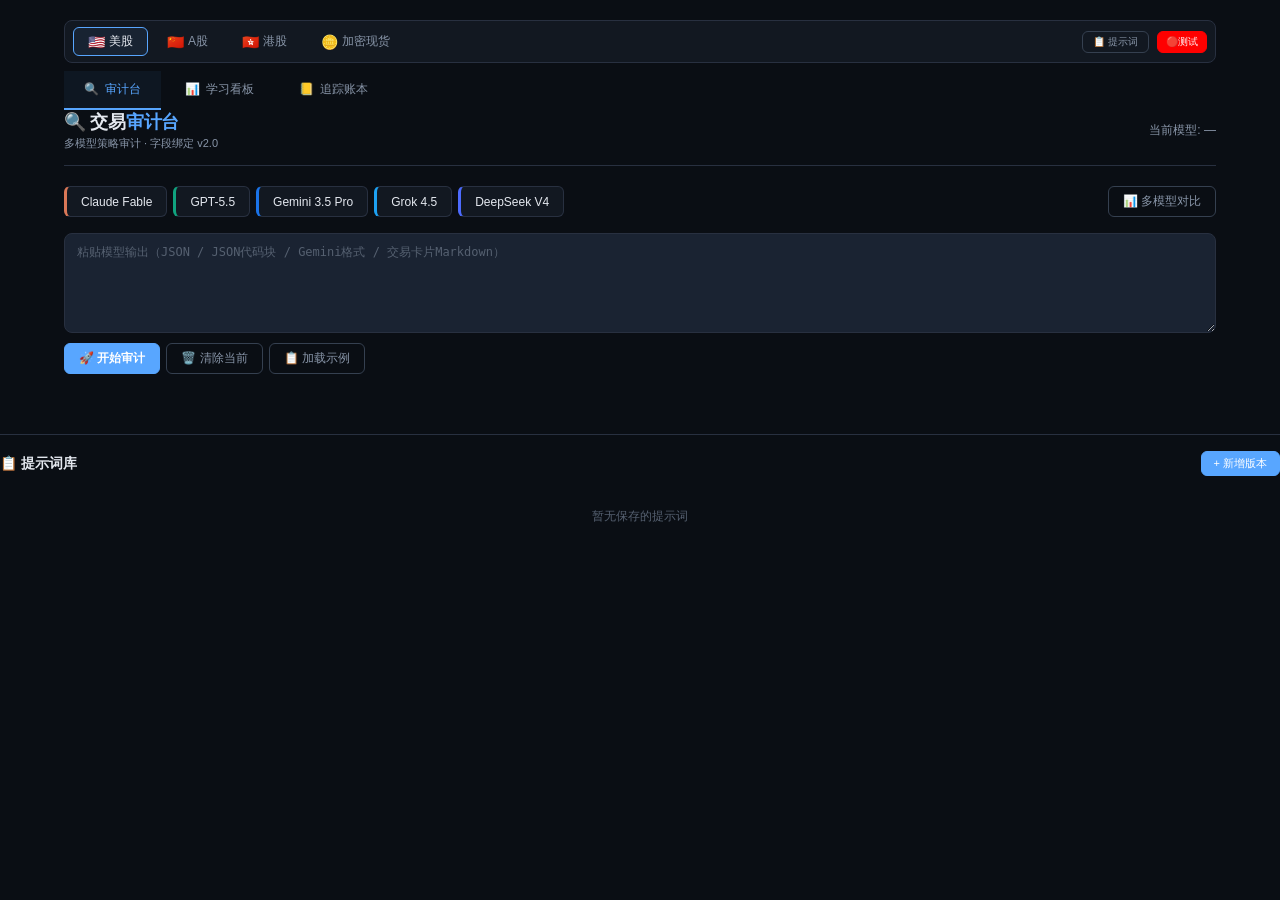
==== commit b4f9fab2: "fix: remove dead 🩺 health.html link causing 404" ====
--- a/audit.html
+++ b/audit.html
@@ -269,7 +269,6 @@
       </div>
      <div style="display:flex;gap:6px">
        <span id="activeModel" style="font-size:12px;color:var(--text-dim);padding:6px 0">当前模型: —</span>
-        <a href="health.html" style="font-size:11px;padding:4px 10px;border-radius:6px;border:1px solid var(--border);background:var(--surface);color:var(--text);cursor:pointer;text-decoration:none;display:inline-flex;align-items:center;gap:4px">🩺</a>
       </div>
     </div>
 
